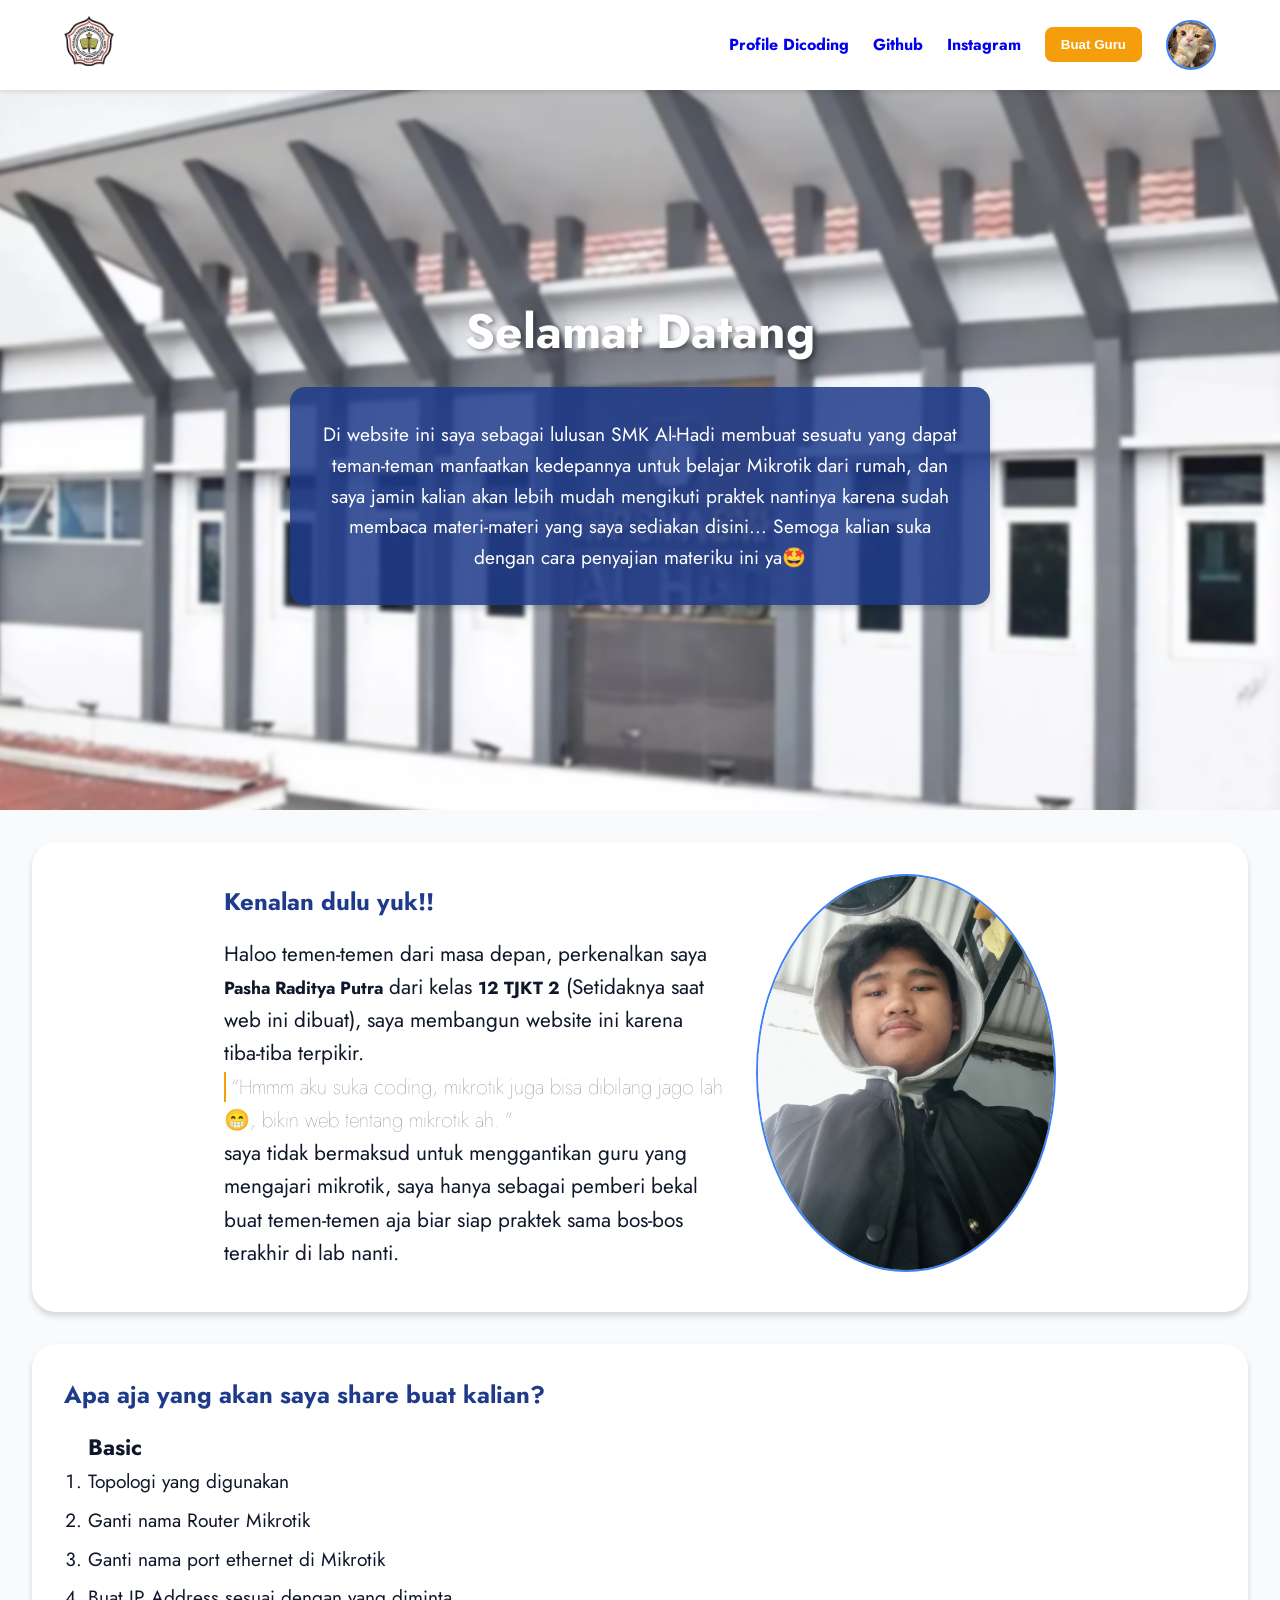
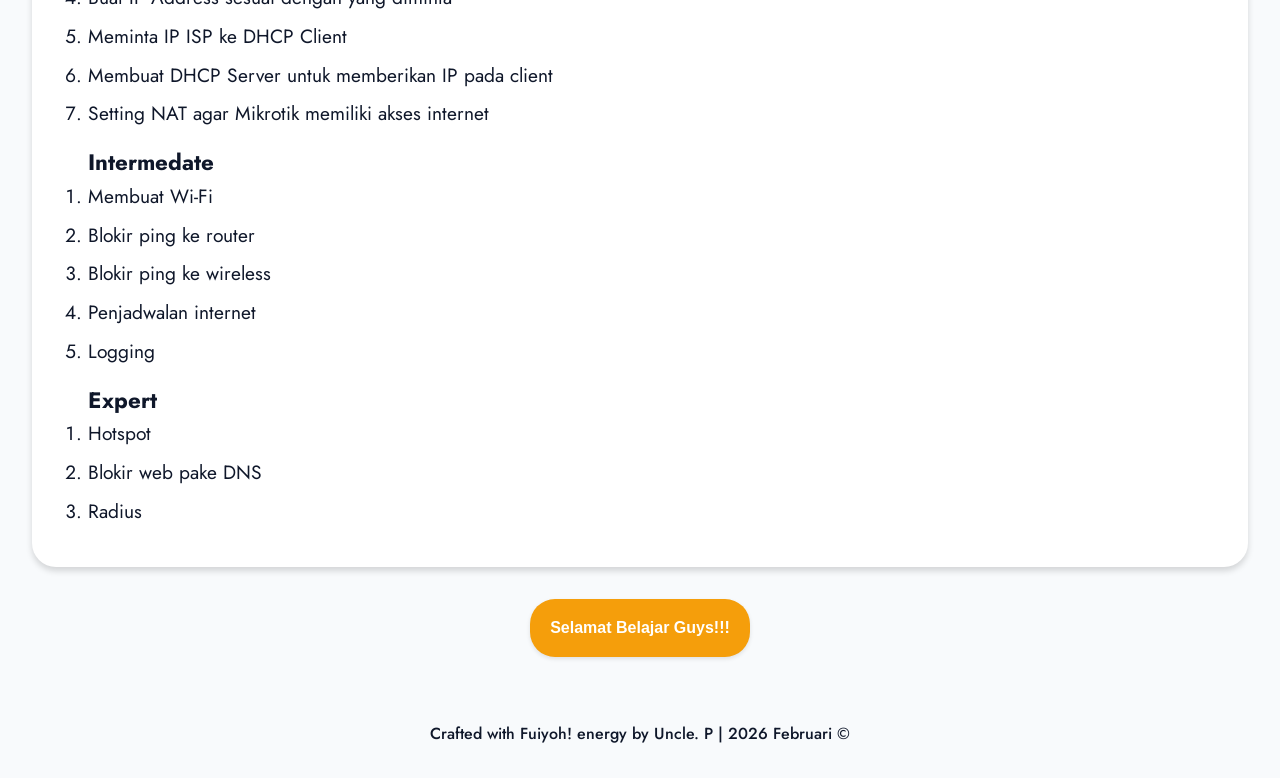
==== index.html @ 24ca2b30 "Mengubah struktur file dan mengubah nama file." ====
<!doctype html>
<html lang="id">
  <head>
    <meta charset="UTF-8" />
    <meta
      name="viewport"
      content="width=device-width, initial-scale=1.0" />
    <link
      rel="preconnect"
      href="https://fonts.googleapis.com" />
    <link
      rel="preconnect"
      href="https://fonts.gstatic.com"
      crossorigin />
    <link
      href="https://fonts.googleapis.com/css2?family=Jost:ital,wght@0,100..900;1,100..900&display=swap"
      rel="stylesheet" />
    <link
      rel="stylesheet"
      href="./assets/styling/index.css" />
    <title>Belajar Mikrotik - Landing Page | SMK Al-Hadi</title>
  </head>
  <body>
    <header>
      <div class="logo">
        <a href="https://smkalhadi.sch.id/"
          ><img
            src="./assets/images/Lainnya/smkalhadi.webp"
            alt="Logo SMK Al-Hadi"
            width="50"
            height="50"
        /></a>
      </div>

      <nav class="profile">
        <button class="hamburger" id="hamburger">
          <span></span>
          <span></span>
          <span></span>
        </button>
        <ul id="nav-menu">
          <li>
            <a
              href="https://www.dicoding.com/users/ashaardtp/academies"
              >Profile Dicoding</a
            >
          </li>
          <li>
            <a
              href="https://www.github.com/ashaaardtp"
              >Github</a
            >
          </li>
          <li>
            <a
              href="https://www.instagram.com/ashaardtp?igsh=Z2trZnlxaTRIY3Nn"
              >Instagram</a
            >
          </li>
          <button id="buat-guru">
            Buat Guru
          </button>
        </ul>

        <img
          src="./assets/images/Lainnya/ucing.jpg"
          alt="Foto Ucing"
          class="foto-profile" />
      </nav>
    </header>

    <main>
      <article class="hero-section">
        <div class="overlay"></div>

        <div class="hero-content">
          <h1>Selamat Datang</h1>
          <p>
            Di website ini saya sebagai lulusan
            SMK Al-Hadi membuat sesuatu yang dapat
            teman-teman manfaatkan kedepannya
            untuk belajar Mikrotik dari rumah, dan
            saya jamin kalian akan lebih mudah
            mengikuti praktek nantinya karena
            sudah membaca materi-materi yang saya
            sediakan disini... Semoga kalian suka
            dengan cara penyajian materiku ini
            ya🤩
          </p>
        </div>
      </article>

      <article class="kenalan">
        <div class="kiri">
          <h2>Kenalan dulu yuk!!</h2>
          <p>
            Haloo temen-temen dari masa depan,
            perkenalkan saya
            <span>Pasha Raditya Putra</span> dari
            kelas
            <span>12 TJKT 2</span> (Setidaknya
            saat web ini dibuat), saya membangun
            website ini karena tiba-tiba
            terpikir.<br />
            <q
              >Hmmm aku suka coding, mikrotik juga
              bisa dibilang jago lah😁, bikin web
              tentang mikrotik ah. </q
            ><br />
            saya tidak bermaksud untuk
            menggantikan guru yang mengajari
            mikrotik, saya hanya sebagai pemberi
            bekal buat temen-temen aja biar siap
            praktek sama bos-bos terakhir di lab
            nanti.
          </p>
        </div>

        <div class="kanan">
          <img
            src="./assets/images/Lainnya/profile.webp"
            alt="Foto saya" />
        </div>
      </article>

      <article class="pembelajaran">
        <h2>
          Apa aja yang akan saya share buat
          kalian?
        </h2>
        <ol>
          <h3>Basic</h3>
          <li>Topologi yang digunakan</li>
          <li>Ganti nama Router Mikrotik</li>
          <li>
            Ganti nama port ethernet di Mikrotik
          </li>
          <li>
            Buat IP Address sesuai dengan yang
            diminta
          </li>
          <li>Meminta IP ISP ke DHCP Client</li>
          <li>
            Membuat DHCP Server untuk memberikan
            IP pada client
          </li>
          <li>
            Setting NAT agar Mikrotik memiliki
            akses internet
          </li>
        </ol>

        <ol>
          <h3>Intermedate</h3>
          <li>Membuat Wi-Fi</li>
          <li>Blokir ping ke router</li>
          <li>Blokir ping ke wireless</li>
          <li>Penjadwalan internet</li>
          <li>Logging</li>
        </ol>

        <ol>
          <h3>Expert</h3>
          <li>Hotspot</li>
          <li>Blokir web pake DNS</li>
          <li>Radius</li>
        </ol>
      </article>

      <article class="buatGuru" id="pesan-buat-guru" hidden>
        <h2>
          Untuk Bapak & Ibu TJKT SMK Al-Hadi
          Bandung
        </h2>
        <p>
          Pak/Bu Pasha izin bikin website tentang
          mikrotik ini, karena Pasha selalu pengen
          ajarin adik kelas soal hal yang
          kedepannya bakal mereka jalanin gitu,
          cuman disini Pasha ngga ada maksud
          mendahului apa yang Bapak/Ibu sampaikan
          ke temen-temen, jadi pure ini Pasha
          pengen bikin satu project yang jadi dan
          terpakai dengan isi yang relevan di
          Jurusan TJKT bu terutama kelas 12
        </p>
      </article>

      <article class="last">
        <button id="belajar">
          Selamat Belajar Guys!!!
        </button>
      </article>
    </main>

    <footer>
      <div>
        <p>
          Crafted with Fuiyoh! energy by Uncle. P
          | 2026 Februari &copy;
        </p>
      </div>
    </footer>

    <script src="./assets/js/index.js"></script>
  </body>
</html>
---- assets/styling/index.css ----
:root {
  --primary-color: #1e3a8a;
  --secondary-color: #3b82f6;
  --accent-color: #f59e0b;
  --background-light: #f8fafc;
  --text-dark: #0f172a;
  --text-white: #ffffff;
  --hero-overlay: rgba(30, 58, 138, 0.7);
  --card-bg: rgba(30, 58, 138, 0.85);
  --shadow-sm: 0 2px 4px rgba(0, 0, 0, 0.1);
  --shadow-md: 0 4px 6px rgba(0, 0, 0, 0.15);
  --smooth-transition: all 0.2s ease;
  --snappy-transition: all 0.4s
    cubic-bezier(0.175, 0.885, 0.32, 1.275);
}

* {
  margin: 0;
  padding: 0;
  box-sizing: border-box;
}

body {
  font-family: "Jost", sans-serif;
  background-color: var(--background-light);
  color: var(--text-dark);
  line-height: 1.6;
}

header {
  width: 100%;
  display: flex;
  align-items: center;
  justify-content: space-between;
  padding: 1rem 4rem;
  background-color: var(--text-white);
  box-shadow: var(--shadow-sm);
  position: sticky;
  top: 0;
  z-index: 1000;
}

.hamburger {
  display: none;
  flex-direction: column;
  gap: 6px;
  background: none;
  cursor: pointer;
  border: none;
  z-index: 100;
}

.hamburger span {
  display: block;
  width: 30px;
  height: 2px;
  background-color: var(--primary-color);
  transition: var(--smooth-transition);
}

header .profile,
ul {
  display: flex;
  align-items: center;
  gap: 1.5rem;
  list-style-type: none;
}

nav ul li a {
  text-decoration: none;
  font-weight: 700;
  transition: var(--smooth-transition);
}

nav ul li a:hover {
  color: var(--secondary-color);
}

nav ul button {
  background-color: var(--accent-color);
  border: none;
  padding: 10px 16px;
  border-radius: 8px;
  transition: var(--smooth-transition);
  color: var(--text-white);
  font-weight: 600;
}

nav ul button:hover {
  transform: scale(1.1);
}

nav ul button:active {
  transform: scale(1);
}

nav .foto-profile {
  width: 50px;
  height: 50px;
  object-fit: cover;
  border-radius: 50%;
  border: 2px solid var(--secondary-color);
}

header .profile #isi-kode.mulai {
  position: fixed;
  display: flex;
  flex-direction: column;
  justify-content: center;
  align-items: center;
  border-radius: 20px;
  transform: scale(1);
  transition: var(--smooth-transition);
  pointer-events: auto;
}

article {
  margin-bottom: 2rem;
}

article p {
  font-size: 1.3rem;
}

article h3 {
  font-size: 1.4rem;
}

.kenalan,
.pembelajaran,
.buatGuru {
  margin: 2rem 2rem;
  padding: 2rem;
  background: white;
  border-radius: 24px;
  box-shadow: var(--shadow-md);
}

.kenalan {
  display: flex;
  justify-content: center;
  align-items: center;
  gap: 2rem;
}

.kiri p {
  max-width: 500px;
}

.kiri q {
  border-left: 2px solid var(--accent-color);
  font-weight: lighter;
  padding-left: 5px;
}

.kanan img {
  max-width: 300px;
  min-width: 150px;
  border-radius: 50%;
  border: 2px solid var(--secondary-color);
}

h2 {
  color: var(--primary-color);
  margin-bottom: 1rem;
}

.hero-section {
  height: 80vh;
  position: relative;
  display: flex;
  justify-content: center;
  align-items: center;
  overflow: hidden;
}

.hero-section::before {
  content: "";
  position: absolute;
  inset: 0;
  background-image: url("../images/Lainnya/sekolah.webp");
  background-size: cover;
  background-repeat: no-repeat;
  background-position: center;
  filter: blur(2px);
  transform: scale(1.1);
  z-index: 3;
}

.overlay {
  position: absolute;
  inset: 0;
  background-color: var(--hero-overlay);
  z-index: 2;
}

.hero-content {
  position: relative;
  display: flex;
  flex-direction: column;
  justify-content: center;
  align-items: center;
  z-index: 10;
  color: var(--text-white);
  text-align: center;
  padding: 0 20px;
}

.hero-content h1 {
  font-size: 3rem;
  font-weight: 800px;
  text-shadow: 3px 2px 5px rgba(0, 0, 0, 0.4);
  transition: var(--smooth-transition);
  cursor: pointer;
}

.hero-content h1:hover {
  letter-spacing: 5px;
}

.hero-content p {
  max-width: 700px;
  min-width: 250px;
  margin-top: 1rem;
  font-size: 1.2rem;
  padding: 2rem;
  border-radius: 15px;
  background-color: var(--card-bg);
  box-shadow: var(--shadow-md);
}

.kenalan span {
  font-weight: bold;
  font-size: 1.1rem;
}

ol {
  margin-top: 1rem;
  padding-left: 1.5rem;
}

ol li {
  margin-bottom: 0.5rem;
  font-size: 1.2rem;
}

.last button {
  margin: auto;
  display: flex;
  border: none;
  background-color: var(--accent-color);
  padding: 20px;
  border-radius: 25px;
  font-size: 1rem;
  font-weight: 700;
  color: white;
  transition: var(--smooth-transition);
  cursor: pointer;
  box-shadow: var(--shadow-sm);
}

.last button:hover {
  transform: scale(1.05);
}

.last button:active {
  transform: scale(1);
}

footer {
  text-align: center;
  padding: 2rem;
  font-weight: 500;
}

.popup-overlay {
  position: fixed;
  inset: 0;
  width: 100%;
  height: 100%;
  background-color: rgba(0, 0, 0, 0.5);
  display: flex;
  justify-content: center;
  align-items: center;
  z-index: 9999;
  opacity: 0;
  transition: opacity 0.3s ease;
  pointer-events: none;
}

.popup-overlay.show {
  opacity: 1;
  pointer-events: all;
}

.popup-box {
  background: white;
  padding: 2rem;
  border-radius: 20px;
  max-width: 400px;
  width: 90%;
  box-shadow: 0 10px 25px rgba(0, 0, 0, 0.2);
  transform: scale(0.8);
  transition: transform 0.3s ease;
  color: var(--text-dark);
  text-align: center;
}

.popup-overlay.show .popup-box {
  transform: scale(1);
}

.popup-box h3 {
  margin-bottom: 1rem;
  color: var(--primary-color);
}

.popup-box input {
  width: 100%;
  padding: 0.75rem;
  margin: 1rem 0;
  border: 2px solid #ddd;
  border-radius: 8px;
  font-family: "Jost", sans-serif;
  font-size: 1rem;
  transition: border 0.2s;
}

.popup-box input:focus {
  border-color: var(--secondary-color);
  outline: none;
}

.popup-actions {
  display: flex;
  gap: 1rem;
  justify-content: center;
  margin-top: 1rem;
}

.popup-actions button {
  padding: 0.75rem 1.5rem;
  border: none;
  border-radius: 8px;
  font-weight: 600;
  cursor: pointer;
  transition:
    transform 0.2s,
    background-color 0.2s;
}

.popup-actions .btn-kirim {
  background-color: var(--accent-color);
  color: white;
}

.popup-actions .btn-batal {
  background-color: #6c757d;
  color: white;
}

.popup-actions button:hover {
  transform: scale(1.05);
}

.popup-actions .btn-batal:hover {
  background-color: #5a6268;
}

.popup-close {
  position: absolute;
  top: 10px;
  right: 15px;
  font-size: 1.8rem;
  cursor: pointer;
  color: #aaa;
  transition: color 0.2s;
}

.popup-close:hover {
  color: var(--accent-color);
}

@media (max-width: 768px) {
  header {
    padding: 1rem 1rem;
  }
  .hamburger {
    display: flex;
  }
  header .profile ul {
    position: absolute;
    top: 0;
    left: -110%;
    flex-direction: column;
    justify-content: center;
    align-items: center;
    background-color: var(--text-white);
    width: 100%;
    height: 100vh;
    padding: 2rem;
    box-shadow: -5px 0 16px rgba(0, 0, 0, 0.1);
    align-items: flex-start;
    transition: var(--smooth-transition);
  }
  header .profile ul.active {
    left: 0;
    top: 0;
    font-size: 1rem;
  }
  .hamburger.active span:nth-child(1) {
    transform: translateY(8px) rotate(45deg);
  }
  .hamburger.active span:nth-child(2) {
    transform: scale(0);
    opacity: 0;
  }
  .hamburger.active span:nth-child(3) {
    transform: translateY(-8px) rotate(-45deg);
  }
  .form-action {
    flex-direction: column-reverse;
    gap: 5px;
    padding: 4px 6px;
  }
  .hero-section {
    height: 100vh;
  }
  .hero-section h1 {
    font-size: 2rem;
  }
  .hero-content p {
    font-size: 1rem;
    max-width: 500px;
  }
  .kenalan {
    flex-direction: column-reverse;
  }
  .kenalan .kanan img {
    width: 250px;
    height: 250px;
    object-fit: cover;
  }
}
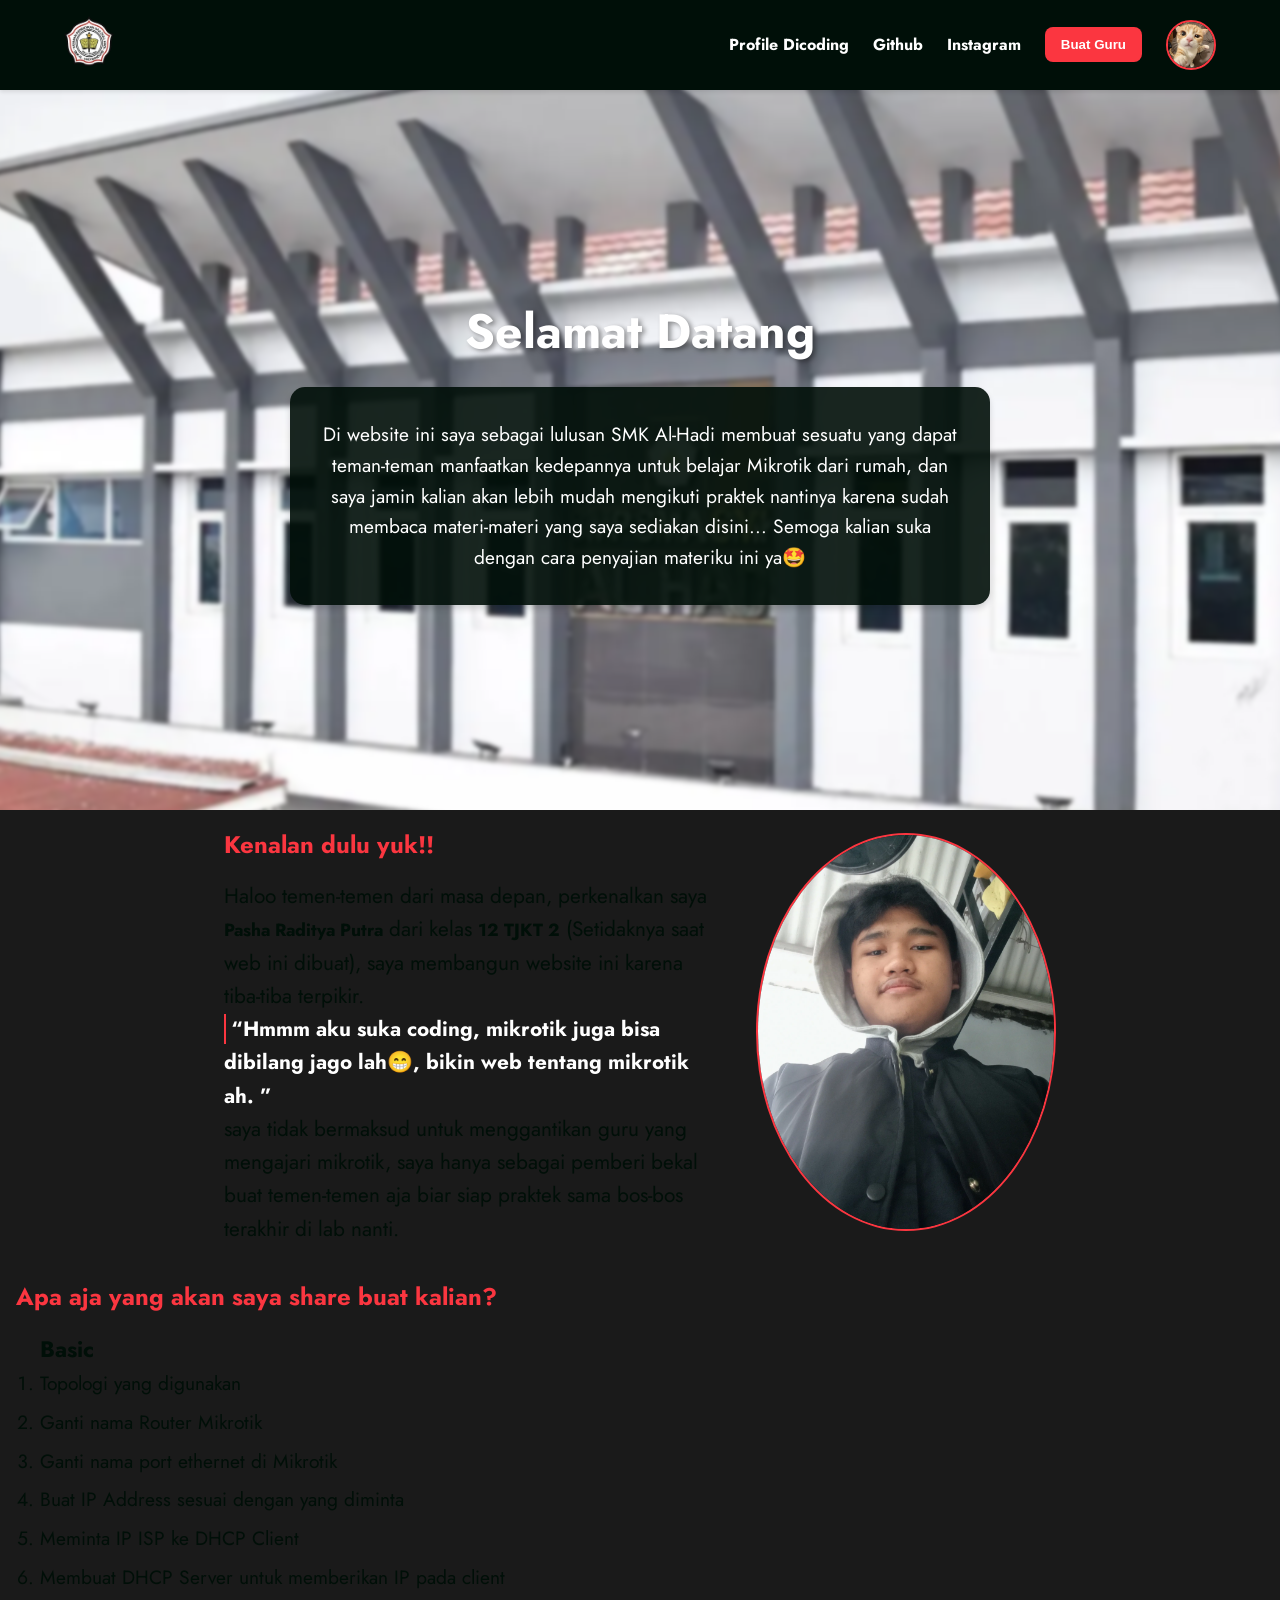
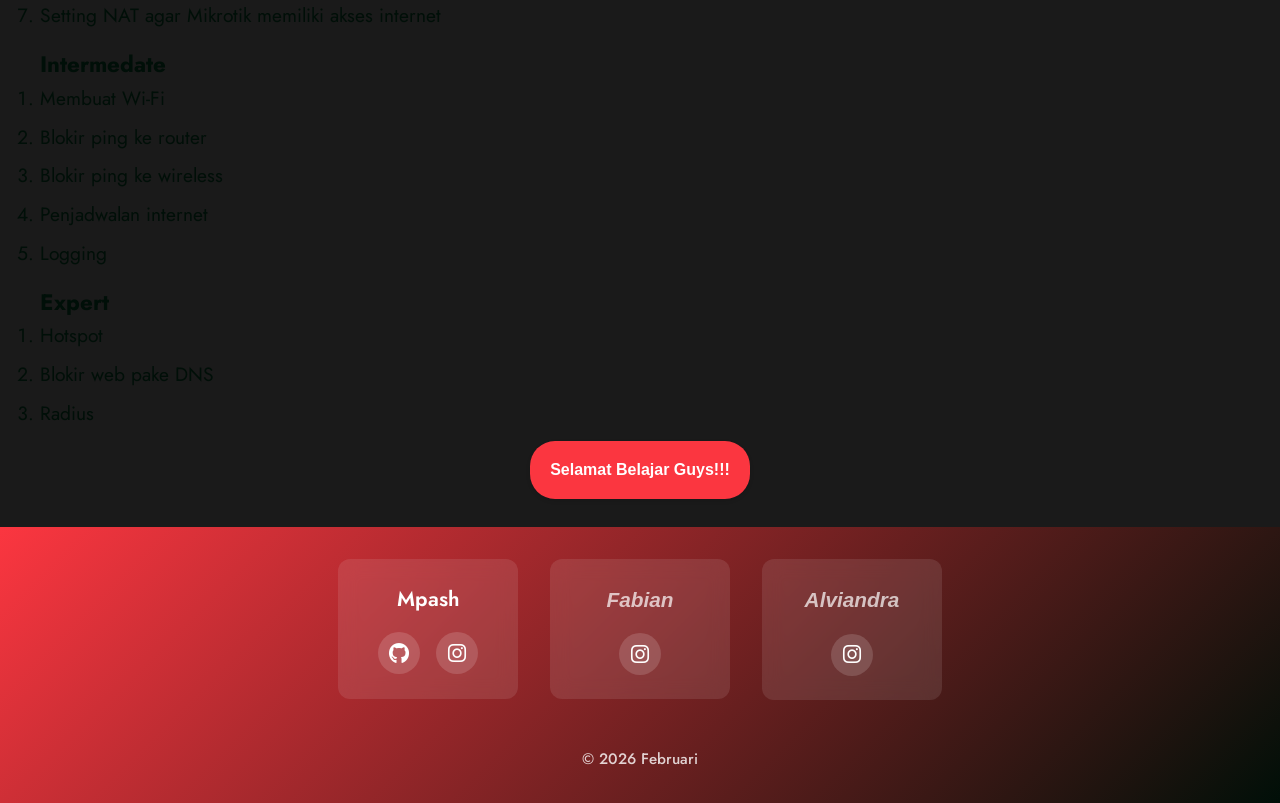
==== commit 1caa8bc3: "Big Update." ====
--- a/index.html
+++ b/index.html
@@ -17,8 +17,14 @@
       rel="stylesheet" />
     <link
       rel="stylesheet"
+      href="https://cdnjs.cloudflare.com/ajax/libs/font-awesome/6.4.0/css/all.min.css" />
+    <link
+      rel="stylesheet"
       href="./assets/styling/index.css" />
-    <title>Belajar Mikrotik - Landing Page | SMK Al-Hadi</title>
+    <title>
+      Belajar Mikrotik - Landing Page | SMK
+      Al-Hadi
+    </title>
   </head>
   <body>
     <header>
@@ -165,9 +171,16 @@
           <li>Blokir web pake DNS</li>
           <li>Radius</li>
         </ol>
-      </article>
-
-      <article class="buatGuru" id="pesan-buat-guru" hidden>
+
+        <button class="last" id="belajar">
+          Selamat Belajar Guys!!!
+        </button>
+      </article>
+
+      <article
+        class="buatGuru"
+        id="pesan-buat-guru"
+        hidden>
         <h2>
           Untuk Bapak & Ibu TJKT SMK Al-Hadi
           Bandung
@@ -185,19 +198,59 @@
           Jurusan TJKT bu terutama kelas 12
         </p>
       </article>
-
-      <article class="last">
-        <button id="belajar">
-          Selamat Belajar Guys!!!
-        </button>
-      </article>
     </main>
 
     <footer>
-      <div>
-        <p>
-          Crafted with Fuiyoh! energy by Uncle. P
-          | 2026 Februari &copy;
+      <div class="footer-container">
+        <div class="footer-section">
+          <h3 class="footer-title">Mpash</h3>
+          <div class="social-links">
+            <a
+              href="#"
+              target="_blank"
+              title="GitHub"
+              ><i class="fab fa-github"></i
+            ></a>
+            <a
+              href="#"
+              target="_blank"
+              title="Instagram"
+              ><i class="fab fa-instagram"></i
+            ></a>
+          </div>
+        </div>
+        <div class="footer-section">
+          <h3 class="footer-title">
+            <span class="placeholder-name"
+              >Fabian</span
+            >
+          </h3>
+          <div class="social-links">
+            <a
+              href="#"
+              target="_blank"
+              title="Instagram"
+              ><i class="fab fa-instagram"></i
+            ></a>
+          </div>
+        </div>
+        <div class="footer-section">
+          <h3 class="footer-title">
+            <span class="placeholder-name"
+              >Alviandra</span
+            >
+          </h3>
+          <div class="social-links">
+            <a
+              href="#"
+              target="_blank"
+              title="Instagram"
+              ><i class="fab fa-instagram"></i
+            ></a>
+          </div>
+        </div>
+        <p class="footer-copyright">
+          &copy; 2026 Februari
         </p>
       </div>
     </footer>
--- a/assets/styling/index.css
+++ b/assets/styling/index.css
@@ -1,12 +1,12 @@
 :root {
-  --primary-color: #1e3a8a;
-  --secondary-color: #3b82f6;
-  --accent-color: #f59e0b;
-  --background-light: #f8fafc;
-  --text-dark: #0f172a;
+  --primary-color: #000f08;
+  --secondary-color: #fb3640;
+  --accent-color: #fb3640;
+  --background-light: #f5f5f5;
+  --text-dark: #000f08;
   --text-white: #ffffff;
-  --hero-overlay: rgba(30, 58, 138, 0.7);
-  --card-bg: rgba(30, 58, 138, 0.85);
+  --hero-overlay: rgba(0, 15, 8, 0.8);
+  --card-bg: rgba(0, 15, 8, 0.9);
   --shadow-sm: 0 2px 4px rgba(0, 0, 0, 0.1);
   --shadow-md: 0 4px 6px rgba(0, 0, 0, 0.15);
   --smooth-transition: all 0.2s ease;
@@ -22,7 +22,7 @@
 
 body {
   font-family: "Jost", sans-serif;
-  background-color: var(--background-light);
+  background-color: #000f08;
   color: var(--text-dark);
   line-height: 1.6;
 }
@@ -33,7 +33,7 @@
   align-items: center;
   justify-content: space-between;
   padding: 1rem 4rem;
-  background-color: var(--text-white);
+  background-color: #000f08;
   box-shadow: var(--shadow-sm);
   position: sticky;
   top: 0;
@@ -54,7 +54,7 @@
   display: block;
   width: 30px;
   height: 2px;
-  background-color: var(--primary-color);
+  background-color: #ffffff;
   transition: var(--smooth-transition);
 }
 
@@ -69,20 +69,21 @@
 nav ul li a {
   text-decoration: none;
   font-weight: 700;
+  color: #ffffff;
   transition: var(--smooth-transition);
 }
 
 nav ul li a:hover {
-  color: var(--secondary-color);
+  color: #fb3640;
 }
 
 nav ul button {
-  background-color: var(--accent-color);
+  background-color: #fb3640;
   border: none;
   padding: 10px 16px;
   border-radius: 8px;
   transition: var(--smooth-transition);
-  color: var(--text-white);
+  color: #ffffff;
   font-weight: 600;
 }
 
@@ -99,7 +100,7 @@
   height: 50px;
   object-fit: cover;
   border-radius: 50%;
-  border: 2px solid var(--secondary-color);
+  border: 2px solid #fb3640;
 }
 
 header .profile #isi-kode.mulai {
@@ -112,10 +113,6 @@
   transform: scale(1);
   transition: var(--smooth-transition);
   pointer-events: auto;
-}
-
-article {
-  margin-bottom: 2rem;
 }
 
 article p {
@@ -129,11 +126,8 @@
 .kenalan,
 .pembelajaran,
 .buatGuru {
-  margin: 2rem 2rem;
-  padding: 2rem;
-  background: white;
-  border-radius: 24px;
-  box-shadow: var(--shadow-md);
+  padding: 1rem;
+  background: #1a1a1a;
 }
 
 .kenalan {
@@ -148,20 +142,21 @@
 }
 
 .kiri q {
-  border-left: 2px solid var(--accent-color);
-  font-weight: lighter;
+  border-left: 2px solid #fb3640;
   padding-left: 5px;
+  font-weight: bold;
+  color: #ffffff;
 }
 
 .kanan img {
   max-width: 300px;
   min-width: 150px;
   border-radius: 50%;
-  border: 2px solid var(--secondary-color);
+  border: 2px solid #fb3640;
 }
 
 h2 {
-  color: var(--primary-color);
+  color: #fb3640;
   margin-bottom: 1rem;
 }
 
@@ -244,8 +239,8 @@
   font-size: 1.2rem;
 }
 
-.last button {
-  margin: auto;
+.last {
+  margin: 12px auto;
   display: flex;
   border: none;
   background-color: var(--accent-color);
@@ -259,18 +254,102 @@
   box-shadow: var(--shadow-sm);
 }
 
-.last button:hover {
+.last:hover {
   transform: scale(1.05);
 }
 
-.last button:active {
+.last:active {
   transform: scale(1);
 }
 
 footer {
   text-align: center;
-  padding: 2rem;
   font-weight: 500;
+}
+
+.footer-container {
+  background: linear-gradient(
+    135deg,
+    #fb3640,
+    #000f08
+  );
+  padding: 2rem 1rem;
+  display: flex;
+  flex-wrap: wrap;
+  justify-content: center;
+  gap: 2rem;
+}
+
+.footer-section {
+  background: rgba(255, 255, 255, 0.1);
+  backdrop-filter: blur(10px);
+  padding: 1.5rem;
+  border-radius: 12px;
+  min-width: 180px;
+  transition: var(--smooth-transition);
+}
+
+.footer-section:hover {
+  background: rgba(255, 255, 255, 0.2);
+  transform: translateY(-5px);
+}
+
+.footer-title {
+  color: var(--text-white);
+  font-size: 1.3rem;
+  margin-bottom: 1rem;
+  font-weight: 600;
+}
+
+.placeholder-name {
+  opacity: 0.7;
+  font-style: italic;
+}
+
+.social-links {
+  display: flex;
+  justify-content: center;
+  gap: 1rem;
+}
+
+.social-links a {
+  display: flex;
+  align-items: center;
+  justify-content: center;
+  width: 42px;
+  height: 42px;
+  background: rgba(255, 255, 255, 0.15);
+  border-radius: 50%;
+  color: var(--text-white);
+  font-size: 1.3rem;
+  transition: var(--smooth-transition);
+  text-decoration: none;
+}
+
+.social-links a:hover {
+  background: #fb3640;
+  transform: scale(1.15);
+  box-shadow: 0 4px 15px rgba(251, 54, 64, 0.4);
+}
+
+.footer-copyright {
+  width: 100%;
+  color: rgba(255, 255, 255, 0.8);
+  margin-top: 1rem;
+  font-size: 0.95rem;
+}
+
+@media (max-width: 768px) {
+  .footer-container {
+    flex-direction: column;
+    align-items: center;
+    gap: 1.5rem;
+  }
+
+  .footer-section {
+    width: 100%;
+    max-width: 280px;
+  }
 }
 
 .popup-overlay {
@@ -294,15 +373,15 @@
 }
 
 .popup-box {
-  background: white;
+  background: #1a1a1a;
   padding: 2rem;
   border-radius: 20px;
   max-width: 400px;
   width: 90%;
-  box-shadow: 0 10px 25px rgba(0, 0, 0, 0.2);
+  box-shadow: 0 10px 25px rgba(0, 0, 0, 0.5);
   transform: scale(0.8);
   transition: transform 0.3s ease;
-  color: var(--text-dark);
+  color: #ffffff;
   text-align: center;
 }
 
@@ -312,22 +391,24 @@
 
 .popup-box h3 {
   margin-bottom: 1rem;
-  color: var(--primary-color);
+  color: #fb3640;
 }
 
 .popup-box input {
   width: 100%;
   padding: 0.75rem;
   margin: 1rem 0;
-  border: 2px solid #ddd;
+  border: 2px solid #333;
   border-radius: 8px;
   font-family: "Jost", sans-serif;
   font-size: 1rem;
   transition: border 0.2s;
+  background: #1a1a1a;
+  color: #ffffff;
 }
 
 .popup-box input:focus {
-  border-color: var(--secondary-color);
+  border-color: #fb3640;
   outline: none;
 }
 
@@ -355,7 +436,7 @@
 }
 
 .popup-actions .btn-batal {
-  background-color: #6c757d;
+  background-color: #444;
   color: white;
 }
 
@@ -364,7 +445,7 @@
 }
 
 .popup-actions .btn-batal:hover {
-  background-color: #5a6268;
+  background-color: #333;
 }
 
 .popup-close {
@@ -373,12 +454,12 @@
   right: 15px;
   font-size: 1.8rem;
   cursor: pointer;
-  color: #aaa;
+  color: #cccccc;
   transition: color 0.2s;
 }
 
 .popup-close:hover {
-  color: var(--accent-color);
+  color: #fb3640;
 }
 
 @media (max-width: 768px) {
@@ -395,11 +476,11 @@
     flex-direction: column;
     justify-content: center;
     align-items: center;
-    background-color: var(--text-white);
+    background-color: #1a1a1a;
     width: 100%;
     height: 100vh;
     padding: 2rem;
-    box-shadow: -5px 0 16px rgba(0, 0, 0, 0.1);
+    box-shadow: -5px 0 16px rgba(0, 0, 0, 0.3);
     align-items: flex-start;
     transition: var(--smooth-transition);
   }
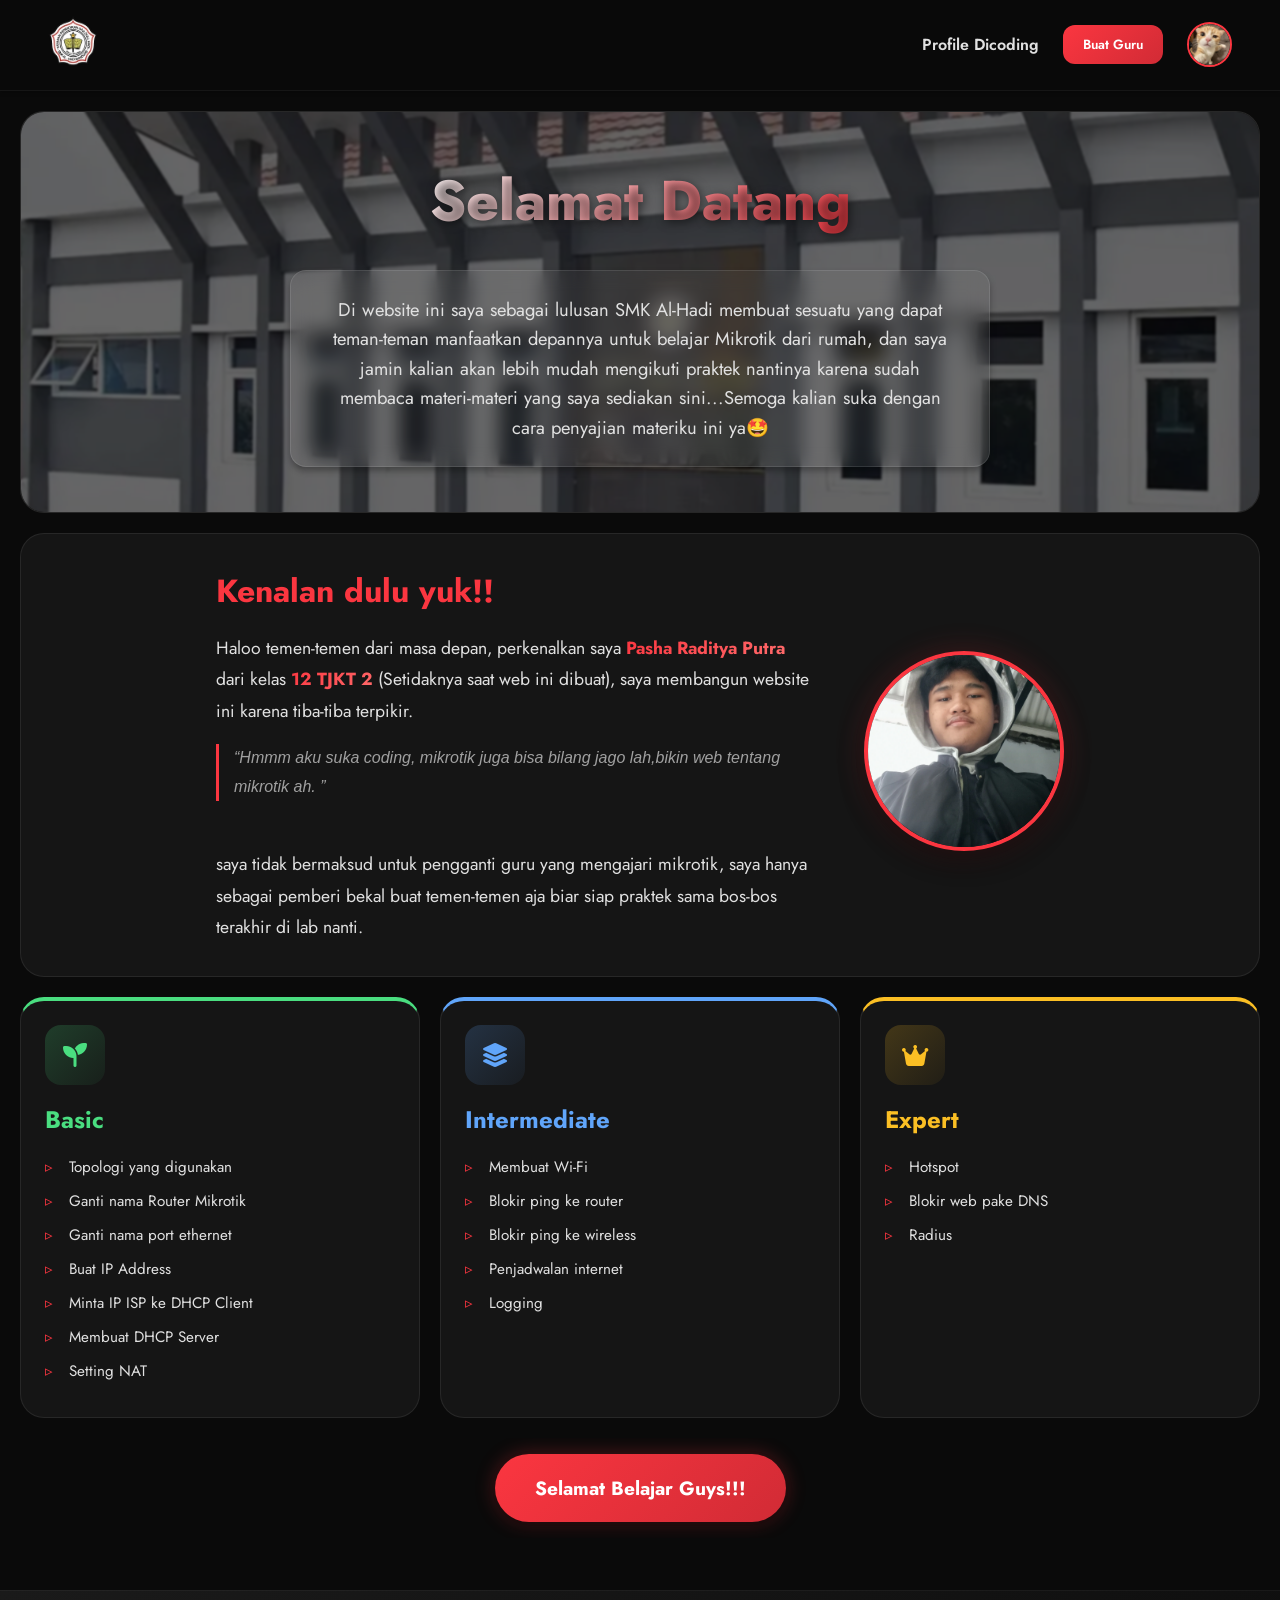
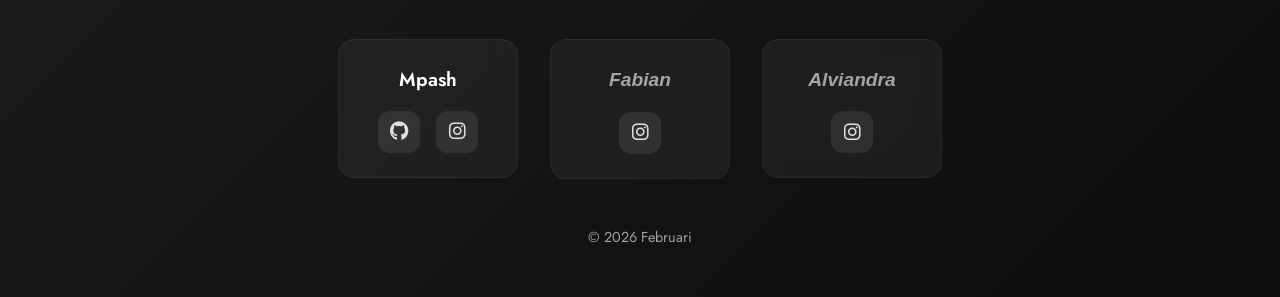
==== commit d2c4666f: "Big Update 2" ====
--- a/index.html
+++ b/index.html
@@ -51,18 +51,6 @@
               >Profile Dicoding</a
             >
           </li>
-          <li>
-            <a
-              href="https://www.github.com/ashaaardtp"
-              >Github</a
-            >
-          </li>
-          <li>
-            <a
-              href="https://www.instagram.com/ashaardtp?igsh=Z2trZnlxaTRIY3Nn"
-              >Instagram</a
-            >
-          </li>
           <button id="buat-guru">
             Buat Guru
           </button>
@@ -75,129 +63,149 @@
       </nav>
     </header>
 
-    <main>
-      <article class="hero-section">
-        <div class="overlay"></div>
-
-        <div class="hero-content">
-          <h1>Selamat Datang</h1>
-          <p>
-            Di website ini saya sebagai lulusan
-            SMK Al-Hadi membuat sesuatu yang dapat
-            teman-teman manfaatkan kedepannya
-            untuk belajar Mikrotik dari rumah, dan
-            saya jamin kalian akan lebih mudah
-            mengikuti praktek nantinya karena
-            sudah membaca materi-materi yang saya
-            sediakan disini... Semoga kalian suka
-            dengan cara penyajian materiku ini
-            ya🤩
-          </p>
-        </div>
-      </article>
-
-      <article class="kenalan">
-        <div class="kiri">
-          <h2>Kenalan dulu yuk!!</h2>
-          <p>
-            Haloo temen-temen dari masa depan,
-            perkenalkan saya
-            <span>Pasha Raditya Putra</span> dari
-            kelas
-            <span>12 TJKT 2</span> (Setidaknya
-            saat web ini dibuat), saya membangun
-            website ini karena tiba-tiba
-            terpikir.<br />
-            <q
-              >Hmmm aku suka coding, mikrotik juga
-              bisa dibilang jago lah😁, bikin web
-              tentang mikrotik ah. </q
-            ><br />
-            saya tidak bermaksud untuk
-            menggantikan guru yang mengajari
-            mikrotik, saya hanya sebagai pemberi
-            bekal buat temen-temen aja biar siap
-            praktek sama bos-bos terakhir di lab
-            nanti.
-          </p>
-        </div>
-
-        <div class="kanan">
-          <img
-            src="./assets/images/Lainnya/profile.webp"
-            alt="Foto saya" />
-        </div>
-      </article>
-
-      <article class="pembelajaran">
-        <h2>
-          Apa aja yang akan saya share buat
-          kalian?
-        </h2>
-        <ol>
+    <main class="bento-grid">
+      <!-- Hero Section - Large bento item -->
+      <section class="bento-item hero-bento">
+        <div class="hero-section">
+          <div class="overlay"></div>
+          <div class="hero-content">
+            <h1>Selamat Datang</h1>
+            <p>
+              Di website ini saya sebagai lulusan
+              SMK Al-Hadi membuat sesuatu yang
+              dapat teman-teman manfaatkan
+              depannya untuk belajar Mikrotik dari
+              rumah, dan saya jamin kalian akan
+              lebih mudah mengikuti praktek
+              nantinya karena sudah membaca
+              materi-materi yang saya sediakan
+              sini...Semoga kalian suka dengan
+              cara penyajian materiku ini ya🤩
+            </p>
+          </div>
+        </div>
+      </section>
+
+      <!-- Kenalan Section - Profile bento -->
+      <section class="bento-item profile-bento">
+        <article class="kenalan">
+          <div class="kiri">
+            <h2>Kenalan dulu yuk!!</h2>
+            <p>
+              Haloo temen-temen dari masa depan,
+              perkenalkan saya
+              <span>Pasha Raditya Putra</span>
+              dari kelas
+              <span>12 TJKT 2</span> (Setidaknya
+              saat web ini dibuat), saya membangun
+              website ini karena tiba-tiba
+              terpikir.<br />
+              <q
+                >Hmmm aku suka coding, mikrotik
+                juga bisa bilang jago lah,bikin
+                web tentang mikrotik ah. </q
+              ><br />
+              saya tidak bermaksud untuk pengganti
+              guru yang mengajari mikrotik, saya
+              hanya sebagai pemberi bekal buat
+              temen-temen aja biar siap praktek
+              sama bos-bos terakhir di lab nanti.
+            </p>
+          </div>
+          <div class="kanan">
+            <img
+              src="./assets/images/Lainnya/profile.webp"
+              alt="Foto saya" />
+          </div>
+        </article>
+      </section>
+
+      <!-- Basic Card - Bento -->
+      <section
+        class="bento-item card-bento basic-bento">
+        <div class="card-content">
+          <div class="card-icon">
+            <i class="fas fa-seedling"></i>
+          </div>
           <h3>Basic</h3>
-          <li>Topologi yang digunakan</li>
-          <li>Ganti nama Router Mikrotik</li>
-          <li>
-            Ganti nama port ethernet di Mikrotik
-          </li>
-          <li>
-            Buat IP Address sesuai dengan yang
-            diminta
-          </li>
-          <li>Meminta IP ISP ke DHCP Client</li>
-          <li>
-            Membuat DHCP Server untuk memberikan
-            IP pada client
-          </li>
-          <li>
-            Setting NAT agar Mikrotik memiliki
-            akses internet
-          </li>
-        </ol>
-
-        <ol>
-          <h3>Intermedate</h3>
-          <li>Membuat Wi-Fi</li>
-          <li>Blokir ping ke router</li>
-          <li>Blokir ping ke wireless</li>
-          <li>Penjadwalan internet</li>
-          <li>Logging</li>
-        </ol>
-
-        <ol>
+          <ol>
+            <li>Topologi yang digunakan</li>
+            <li>Ganti nama Router Mikrotik</li>
+            <li>Ganti nama port ethernet</li>
+            <li>Buat IP Address</li>
+            <li>Minta IP ISP ke DHCP Client</li>
+            <li>Membuat DHCP Server</li>
+            <li>Setting NAT</li>
+          </ol>
+        </div>
+      </section>
+
+      <!-- Intermediate Card - Bento -->
+      <section
+        class="bento-item card-bento intermediate-bento">
+        <div class="card-content">
+          <div class="card-icon">
+            <i class="fas fa-layer-group"></i>
+          </div>
+          <h3>Intermediate</h3>
+          <ol>
+            <li>Membuat Wi-Fi</li>
+            <li>Blokir ping ke router</li>
+            <li>Blokir ping ke wireless</li>
+            <li>Penjadwalan internet</li>
+            <li>Logging</li>
+          </ol>
+        </div>
+      </section>
+
+      <!-- Expert Card - Bento -->
+      <section
+        class="bento-item card-bento expert-bento">
+        <div class="card-content">
+          <div class="card-icon">
+            <i class="fas fa-crown"></i>
+          </div>
           <h3>Expert</h3>
-          <li>Hotspot</li>
-          <li>Blokir web pake DNS</li>
-          <li>Radius</li>
-        </ol>
-
+          <ol>
+            <li>Hotspot</li>
+            <li>Blokir web pake DNS</li>
+            <li>Radius</li>
+          </ol>
+        </div>
+      </section>
+
+      <!-- CTA Card - Bento -->
+      <section class="bento-item cta-bento">
         <button class="last" id="belajar">
           Selamat Belajar Guys!!!
         </button>
-      </article>
-
-      <article
-        class="buatGuru"
+      </section>
+
+      <!-- Buat Guru Section (Hidden by default) -->
+      <section
+        class="bento-item buatGuru-bento"
         id="pesan-buat-guru"
         hidden>
-        <h2>
-          Untuk Bapak & Ibu TJKT SMK Al-Hadi
-          Bandung
-        </h2>
-        <p>
-          Pak/Bu Pasha izin bikin website tentang
-          mikrotik ini, karena Pasha selalu pengen
-          ajarin adik kelas soal hal yang
-          kedepannya bakal mereka jalanin gitu,
-          cuman disini Pasha ngga ada maksud
-          mendahului apa yang Bapak/Ibu sampaikan
-          ke temen-temen, jadi pure ini Pasha
-          pengen bikin satu project yang jadi dan
-          terpakai dengan isi yang relevan di
-          Jurusan TJKT bu terutama kelas 12
-        </p>
-      </article>
+        <article class="buatGuru">
+          <h2>
+            Untuk Bapak & Ibu TJKT SMK Al-Hadi
+            Bandung
+          </h2>
+          <p>
+            Pak/Bu Pasha izin bikin website
+            tentang mikrotik ini, karena Pasha
+            selalu pengen ajarin adik kelas soal
+            hal yang depannya bakal mereka jalanin
+            gitu, cuman sini Pasha ngga ada maksud
+            mendahului apa yang Bapak/Ibu
+            sampaikan ke temen-temen, jadi pure
+            ini Pasha pengen bikin satu project
+            yang jadi dan terpakai dengan isi yang
+            relevan di Jurusan TJKT bu terutama
+            kelas 12
+          </p>
+        </article>
+      </section>
     </main>
 
     <footer>
@@ -206,13 +214,13 @@
           <h3 class="footer-title">Mpash</h3>
           <div class="social-links">
             <a
-              href="#"
+              href="https://www.github.com/ashaaardtp"
               target="_blank"
               title="GitHub"
               ><i class="fab fa-github"></i
             ></a>
             <a
-              href="#"
+              href="https://www.instagram.com/ashaardtp"
               target="_blank"
               title="Instagram"
               ><i class="fab fa-instagram"></i
--- a/assets/styling/index.css
+++ b/assets/styling/index.css
@@ -1,17 +1,22 @@
 :root {
-  --primary-color: #000f08;
+  --primary-color: #0d0d0d;
   --secondary-color: #fb3640;
   --accent-color: #fb3640;
-  --background-light: #f5f5f5;
-  --text-dark: #000f08;
+  --background-dark: #0a0a0a;
+  --background-card: #151515;
+  --background-card-hover: #1f1f1f;
   --text-white: #ffffff;
-  --hero-overlay: rgba(0, 15, 8, 0.8);
-  --card-bg: rgba(0, 15, 8, 0.9);
-  --shadow-sm: 0 2px 4px rgba(0, 0, 0, 0.1);
-  --shadow-md: 0 4px 6px rgba(0, 0, 0, 0.15);
-  --smooth-transition: all 0.2s ease;
-  --snappy-transition: all 0.4s
-    cubic-bezier(0.175, 0.885, 0.32, 1.275);
+  --text-light: #e0e0e0;
+  --text-muted: #a0a0a0;
+  --hero-overlay: rgba(0, 0, 0, 0.85);
+  --card-bg: rgba(255, 255, 255, 0.05);
+  --shadow-sm: 0 2px 4px rgba(0, 0, 0, 0.2);
+  --shadow-md: 0 4px 6px rgba(0, 0, 0, 0.3);
+  --shadow-lg: 0 10px 25px rgba(0, 0, 0, 0.4);
+  --shadow-glow: 0 0 20px rgba(251, 54, 64, 0.3);
+  --smooth-transition: all 0.3s ease;
+  --border-radius: 16px;
+  --border-radius-lg: 24px;
 }
 
 * {
@@ -22,22 +27,27 @@
 
 body {
   font-family: "Jost", sans-serif;
-  background-color: #000f08;
-  color: var(--text-dark);
+  background-color: var(--background-dark);
+  color: var(--text-white);
   line-height: 1.6;
-}
-
+  min-height: 100vh;
+}
+
+/* Header Styles */
 header {
   width: 100%;
   display: flex;
   align-items: center;
   justify-content: space-between;
-  padding: 1rem 4rem;
-  background-color: #000f08;
+  padding: 1rem 3rem;
+  background-color: rgba(10, 10, 10, 0.95);
+  backdrop-filter: blur(10px);
   box-shadow: var(--shadow-sm);
   position: sticky;
   top: 0;
   z-index: 1000;
+  border-bottom: 1px solid
+    rgba(255, 255, 255, 0.05);
 }
 
 .hamburger {
@@ -52,9 +62,9 @@
 
 .hamburger span {
   display: block;
-  width: 30px;
+  width: 28px;
   height: 2px;
-  background-color: #ffffff;
+  background-color: var(--text-white);
   transition: var(--smooth-transition);
 }
 
@@ -68,100 +78,155 @@
 
 nav ul li a {
   text-decoration: none;
-  font-weight: 700;
-  color: #ffffff;
+  font-weight: 600;
+  color: var(--text-light);
+  transition: var(--smooth-transition);
+  position: relative;
+}
+
+nav ul li a::after {
+  content: "";
+  position: absolute;
+  width: 0;
+  height: 2px;
+  bottom: -4px;
+  left: 0;
+  background-color: var(--secondary-color);
   transition: var(--smooth-transition);
 }
 
 nav ul li a:hover {
-  color: #fb3640;
+  color: var(--secondary-color);
+}
+
+nav ul li a:hover::after {
+  width: 100%;
 }
 
 nav ul button {
-  background-color: #fb3640;
+  background: linear-gradient(
+    135deg,
+    var(--secondary-color),
+    #d12b35
+  );
   border: none;
-  padding: 10px 16px;
-  border-radius: 8px;
-  transition: var(--smooth-transition);
-  color: #ffffff;
+  padding: 10px 20px;
+  border-radius: 12px;
+  transition: var(--smooth-transition);
+  color: var(--text-white);
   font-weight: 600;
+  font-family: "Jost", sans-serif;
+  cursor: pointer;
 }
 
 nav ul button:hover {
-  transform: scale(1.1);
+  transform: translateY(-2px);
+  box-shadow: var(--shadow-glow);
 }
 
 nav ul button:active {
-  transform: scale(1);
+  transform: scale(0.98);
 }
 
 nav .foto-profile {
-  width: 50px;
-  height: 50px;
+  width: 45px;
+  height: 45px;
   object-fit: cover;
   border-radius: 50%;
-  border: 2px solid #fb3640;
-}
-
-header .profile #isi-kode.mulai {
-  position: fixed;
-  display: flex;
-  flex-direction: column;
-  justify-content: center;
-  align-items: center;
-  border-radius: 20px;
-  transform: scale(1);
-  transition: var(--smooth-transition);
-  pointer-events: auto;
-}
-
-article p {
-  font-size: 1.3rem;
-}
-
-article h3 {
-  font-size: 1.4rem;
-}
-
-.kenalan,
-.pembelajaran,
-.buatGuru {
+  border: 2px solid var(--secondary-color);
+  transition: var(--smooth-transition);
+}
+
+nav .foto-profile:hover {
+  transform: scale(1.1);
+  box-shadow: var(--shadow-glow);
+}
+
+/* Bento Grid Layout */
+.bento-grid {
+  display: grid;
+  grid-template-columns: repeat(12, 1fr);
+  grid-auto-rows: minmax(100px, auto);
+  gap: 20px;
+  padding: 20px;
+  max-width: 1400px;
+  margin: 0 auto;
+}
+
+.bento-item {
+  background: var(--background-card);
+  border-radius: var(--border-radius-lg);
+  border: 1px solid rgba(255, 255, 255, 0.08);
+  overflow: hidden;
+  transition: var(--smooth-transition);
+}
+
+.bento-item:hover {
+  background: var(--background-card-hover);
+  border-color: rgba(251, 54, 64, 0.3);
+  transform: translateY(-4px);
+  box-shadow: var(--shadow-lg);
+}
+
+/* Hero Bento - Large item */
+.hero-bento {
+  grid-column: span 12;
+  grid-row: span 2;
+  min-height: 400px;
+}
+
+/* Profile Bento */
+.profile-bento {
+  grid-column: span 12;
+}
+
+.profile-bento:hover {
+  transform: none;
+}
+
+/* Learning Cards */
+.card-bento {
+  grid-column: span 4;
+  min-height: 350px;
+}
+
+.basic-bento {
+  border-top: 4px solid #4ade80;
+}
+
+.intermediate-bento {
+  border-top: 4px solid #60a5fa;
+}
+
+.expert-bento {
+  border-top: 4px solid #fbbf24;
+}
+
+/* CTA Bento */
+.cta-bento {
+  grid-column: span 12;
+  background: transparent;
+  border: none;
+  display: flex;
+  justify-content: center;
   padding: 1rem;
-  background: #1a1a1a;
-}
-
-.kenalan {
-  display: flex;
-  justify-content: center;
-  align-items: center;
-  gap: 2rem;
-}
-
-.kiri p {
-  max-width: 500px;
-}
-
-.kiri q {
-  border-left: 2px solid #fb3640;
-  padding-left: 5px;
-  font-weight: bold;
-  color: #ffffff;
-}
-
-.kanan img {
-  max-width: 300px;
-  min-width: 150px;
-  border-radius: 50%;
-  border: 2px solid #fb3640;
-}
-
-h2 {
-  color: #fb3640;
-  margin-bottom: 1rem;
-}
-
+}
+
+.cta-bento:hover {
+  transform: none;
+  background: transparent;
+  box-shadow: none;
+}
+
+/* Buat Guru Bento */
+.buatGuru-bento {
+  grid-column: span 12;
+}
+
+/* Hero Section */
 .hero-section {
-  height: 80vh;
+  height: 100%;
+  min-height: 400px;
   position: relative;
   display: flex;
   justify-content: center;
@@ -177,15 +242,19 @@
   background-size: cover;
   background-repeat: no-repeat;
   background-position: center;
-  filter: blur(2px);
-  transform: scale(1.1);
+  filter: blur(1px) brightness(0.4);
+  transform: scale(1.05);
   z-index: 3;
 }
 
 .overlay {
   position: absolute;
   inset: 0;
-  background-color: var(--hero-overlay);
+  background: linear-gradient(
+    135deg,
+    rgba(10, 10, 10, 0.9),
+    rgba(30, 30, 30, 0.7)
+  );
   z-index: 2;
 }
 
@@ -198,111 +267,295 @@
   z-index: 10;
   color: var(--text-white);
   text-align: center;
-  padding: 0 20px;
+  padding: 2rem;
 }
 
 .hero-content h1 {
-  font-size: 3rem;
-  font-weight: 800px;
-  text-shadow: 3px 2px 5px rgba(0, 0, 0, 0.4);
+  font-size: 3.5rem;
+  font-weight: 800;
+  text-shadow: 2px 2px 10px rgba(0, 0, 0, 0.5);
   transition: var(--smooth-transition);
   cursor: pointer;
+  background: linear-gradient(
+    135deg,
+    var(--text-white),
+    var(--secondary-color)
+  );
+  -webkit-background-clip: text;
+  -webkit-text-fill-color: transparent;
+  background-clip: text;
 }
 
 .hero-content h1:hover {
-  letter-spacing: 5px;
+  letter-spacing: 8px;
 }
 
 .hero-content p {
   max-width: 700px;
-  min-width: 250px;
-  margin-top: 1rem;
+  margin-top: 1.5rem;
+  font-size: 1.15rem;
+  padding: 1.5rem 2rem;
+  background: var(--card-bg);
+  backdrop-filter: blur(10px);
+  border-radius: 16px;
+  border: 1px solid rgba(255, 255, 255, 0.1);
+  box-shadow: var(--shadow-md);
+  color: var(--text-light);
+}
+
+/* Kenalan Section */
+.kenalan {
+  display: flex;
+  justify-content: center;
+  align-items: center;
+  gap: 3rem;
+  padding: 2rem;
+  min-height: 100%;
+}
+
+.kiri {
+  flex: 1;
+  max-width: 600px;
+}
+
+.kiri h2 {
+  color: var(--secondary-color);
+  font-size: 2rem;
+  margin-bottom: 1rem;
+}
+
+.kiri p {
+  color: var(--text-light);
+  font-size: 1.1rem;
+  line-height: 1.8;
+}
+
+.kiri span {
+  font-weight: 700;
+  color: var(--text-white);
+  background: linear-gradient(
+    135deg,
+    var(--secondary-color),
+    #ff6b6b
+  );
+  -webkit-background-clip: text;
+  -webkit-text-fill-color: transparent;
+  background-clip: text;
+}
+
+.kiri q {
+  border-left: 3px solid var(--secondary-color);
+  padding-left: 15px;
+  font-style: italic;
+  color: var(--text-muted);
+  display: block;
+  margin: 1rem 0;
+  font-size: 1rem;
+}
+
+.kanan {
+  flex: 0 0 auto;
+}
+
+.kanan img {
+  width: 200px;
+  height: 200px;
+  object-fit: cover;
+  border-radius: 50%;
+  border: 4px solid var(--secondary-color);
+  box-shadow:
+    var(--shadow-lg),
+    0 0 30px rgba(251, 54, 64, 0.2);
+  transition: var(--smooth-transition);
+}
+
+.kanan img:hover {
+  transform: scale(1.05);
+  box-shadow:
+    var(--shadow-lg),
+    0 0 40px rgba(251, 54, 64, 0.4);
+}
+
+/* Card Content */
+.card-content {
+  padding: 1.5rem;
+  height: 100%;
+  display: flex;
+  flex-direction: column;
+}
+
+.card-icon {
+  width: 60px;
+  height: 60px;
+  border-radius: 16px;
+  display: flex;
+  align-items: center;
+  justify-content: center;
+  font-size: 1.5rem;
+  margin-bottom: 1rem;
+}
+
+.basic-bento .card-icon {
+  background: linear-gradient(
+    135deg,
+    rgba(74, 222, 128, 0.2),
+    rgba(74, 222, 128, 0.05)
+  );
+  color: #4ade80;
+}
+
+.intermediate-bento .card-icon {
+  background: linear-gradient(
+    135deg,
+    rgba(96, 165, 250, 0.2),
+    rgba(96, 165, 250, 0.05)
+  );
+  color: #60a5fa;
+}
+
+.expert-bento .card-icon {
+  background: linear-gradient(
+    135deg,
+    rgba(251, 191, 36, 0.2),
+    rgba(251, 191, 36, 0.05)
+  );
+  color: #fbbf24;
+}
+
+.card-content h3 {
+  font-size: 1.5rem;
+  margin-bottom: 1rem;
+  color: var(--text-white);
+}
+
+.basic-bento h3 {
+  color: #4ade80;
+}
+.intermediate-bento h3 {
+  color: #60a5fa;
+}
+.expert-bento h3 {
+  color: #fbbf24;
+}
+
+.card-content ol {
+  list-style: none;
+  padding: 0;
+}
+
+.card-content ol li {
+  position: relative;
+  padding-left: 1.5rem;
+  margin-bottom: 0.6rem;
+  color: var(--text-light);
+  font-size: 0.95rem;
+}
+
+.card-content ol li::before {
+  content: "▹";
+  position: absolute;
+  left: 0;
+  color: var(--secondary-color);
+}
+
+/* CTA Button */
+.last {
+  display: inline-flex;
+  align-items: center;
+  justify-content: center;
+  border: none;
+  background: linear-gradient(
+    135deg,
+    var(--accent-color),
+    #d12b35
+  );
+  padding: 18px 40px;
+  border-radius: 50px;
   font-size: 1.2rem;
-  padding: 2rem;
-  border-radius: 15px;
-  background-color: var(--card-bg);
-  box-shadow: var(--shadow-md);
-}
-
-.kenalan span {
-  font-weight: bold;
-  font-size: 1.1rem;
-}
-
-ol {
-  margin-top: 1rem;
-  padding-left: 1.5rem;
-}
-
-ol li {
-  margin-bottom: 0.5rem;
-  font-size: 1.2rem;
-}
-
-.last {
-  margin: 12px auto;
-  display: flex;
-  border: none;
-  background-color: var(--accent-color);
-  padding: 20px;
-  border-radius: 25px;
-  font-size: 1rem;
   font-weight: 700;
   color: white;
   transition: var(--smooth-transition);
   cursor: pointer;
-  box-shadow: var(--shadow-sm);
+  box-shadow:
+    var(--shadow-md),
+    0 0 20px rgba(251, 54, 64, 0.3);
+  font-family: "Jost", sans-serif;
 }
 
 .last:hover {
-  transform: scale(1.05);
+  transform: scale(1.05) translateY(-3px);
+  box-shadow:
+    var(--shadow-lg),
+    0 0 30px rgba(251, 54, 64, 0.5);
 }
 
 .last:active {
   transform: scale(1);
 }
 
+/* Buat Guru Section */
+.buatGuru {
+  padding: 2rem;
+  text-align: center;
+}
+
+.buatGuru h2 {
+  color: var(--secondary-color);
+  margin-bottom: 1rem;
+}
+
+.buatGuru p {
+  color: var(--text-light);
+  max-width: 800px;
+  margin: 0 auto;
+  line-height: 1.8;
+}
+
+/* Footer */
 footer {
-  text-align: center;
-  font-weight: 500;
+  margin-top: 2rem;
 }
 
 .footer-container {
   background: linear-gradient(
     135deg,
-    #fb3640,
-    #000f08
-  );
-  padding: 2rem 1rem;
+    #1a1a1a,
+    #0d0d0d
+  );
+  padding: 3rem 2rem;
   display: flex;
   flex-wrap: wrap;
   justify-content: center;
   gap: 2rem;
+  border-top: 1px solid rgba(255, 255, 255, 0.05);
 }
 
 .footer-section {
-  background: rgba(255, 255, 255, 0.1);
+  background: var(--card-bg);
   backdrop-filter: blur(10px);
-  padding: 1.5rem;
-  border-radius: 12px;
+  padding: 1.5rem 2rem;
+  border-radius: 16px;
   min-width: 180px;
+  border: 1px solid rgba(255, 255, 255, 0.05);
   transition: var(--smooth-transition);
 }
 
 .footer-section:hover {
-  background: rgba(255, 255, 255, 0.2);
+  background: var(--background-card-hover);
   transform: translateY(-5px);
+  border-color: rgba(251, 54, 64, 0.3);
 }
 
 .footer-title {
   color: var(--text-white);
-  font-size: 1.3rem;
+  font-size: 1.2rem;
   margin-bottom: 1rem;
   font-weight: 600;
+  text-align: center;
 }
 
 .placeholder-name {
-  opacity: 0.7;
+  opacity: 0.6;
   font-style: italic;
 }
 
@@ -318,46 +571,35 @@
   justify-content: center;
   width: 42px;
   height: 42px;
-  background: rgba(255, 255, 255, 0.15);
-  border-radius: 50%;
-  color: var(--text-white);
-  font-size: 1.3rem;
+  background: rgba(255, 255, 255, 0.08);
+  border-radius: 12px;
+  color: var(--text-light);
+  font-size: 1.2rem;
   transition: var(--smooth-transition);
   text-decoration: none;
 }
 
 .social-links a:hover {
-  background: #fb3640;
+  background: var(--secondary-color);
   transform: scale(1.15);
-  box-shadow: 0 4px 15px rgba(251, 54, 64, 0.4);
+  box-shadow: var(--shadow-glow);
 }
 
 .footer-copyright {
   width: 100%;
-  color: rgba(255, 255, 255, 0.8);
+  color: var(--text-muted);
   margin-top: 1rem;
-  font-size: 0.95rem;
-}
-
-@media (max-width: 768px) {
-  .footer-container {
-    flex-direction: column;
-    align-items: center;
-    gap: 1.5rem;
-  }
-
-  .footer-section {
-    width: 100%;
-    max-width: 280px;
-  }
-}
-
+  font-size: 0.9rem;
+  text-align: center;
+}
+
+/* Popup Styles */
 .popup-overlay {
   position: fixed;
   inset: 0;
   width: 100%;
   height: 100%;
-  background-color: rgba(0, 0, 0, 0.5);
+  background-color: rgba(0, 0, 0, 0.7);
   display: flex;
   justify-content: center;
   align-items: center;
@@ -365,6 +607,7 @@
   opacity: 0;
   transition: opacity 0.3s ease;
   pointer-events: none;
+  backdrop-filter: blur(5px);
 }
 
 .popup-overlay.show {
@@ -373,16 +616,17 @@
 }
 
 .popup-box {
-  background: #1a1a1a;
+  background: var(--background-card);
   padding: 2rem;
   border-radius: 20px;
-  max-width: 400px;
+  max-width: 420px;
   width: 90%;
-  box-shadow: 0 10px 25px rgba(0, 0, 0, 0.5);
+  box-shadow: var(--shadow-lg);
   transform: scale(0.8);
   transition: transform 0.3s ease;
-  color: #ffffff;
+  color: var(--text-white);
   text-align: center;
+  border: 1px solid rgba(255, 255, 255, 0.1);
 }
 
 .popup-overlay.show .popup-box {
@@ -391,24 +635,25 @@
 
 .popup-box h3 {
   margin-bottom: 1rem;
-  color: #fb3640;
+  color: var(--secondary-color);
+  font-size: 1.5rem;
 }
 
 .popup-box input {
   width: 100%;
-  padding: 0.75rem;
+  padding: 0.85rem;
   margin: 1rem 0;
-  border: 2px solid #333;
-  border-radius: 8px;
+  border: 2px solid rgba(255, 255, 255, 0.1);
+  border-radius: 12px;
   font-family: "Jost", sans-serif;
   font-size: 1rem;
   transition: border 0.2s;
-  background: #1a1a1a;
-  color: #ffffff;
+  background: var(--background-dark);
+  color: var(--text-white);
 }
 
 .popup-box input:focus {
-  border-color: #fb3640;
+  border-color: var(--secondary-color);
   outline: none;
 }
 
@@ -420,24 +665,27 @@
 }
 
 .popup-actions button {
-  padding: 0.75rem 1.5rem;
+  padding: 0.85rem 1.75rem;
   border: none;
-  border-radius: 8px;
+  border-radius: 12px;
   font-weight: 600;
   cursor: pointer;
-  transition:
-    transform 0.2s,
-    background-color 0.2s;
+  transition: var(--smooth-transition);
+  font-family: "Jost", sans-serif;
 }
 
 .popup-actions .btn-kirim {
-  background-color: var(--accent-color);
+  background: linear-gradient(
+    135deg,
+    var(--accent-color),
+    #d12b35
+  );
   color: white;
 }
 
 .popup-actions .btn-batal {
-  background-color: #444;
-  color: white;
+  background: rgba(255, 255, 255, 0.1);
+  color: var(--text-light);
 }
 
 .popup-actions button:hover {
@@ -445,81 +693,170 @@
 }
 
 .popup-actions .btn-batal:hover {
-  background-color: #333;
+  background: rgba(255, 255, 255, 0.2);
 }
 
 .popup-close {
   position: absolute;
-  top: 10px;
-  right: 15px;
-  font-size: 1.8rem;
+  top: 15px;
+  right: 20px;
+  font-size: 1.5rem;
   cursor: pointer;
-  color: #cccccc;
+  color: var(--text-muted);
   transition: color 0.2s;
 }
 
 .popup-close:hover {
-  color: #fb3640;
+  color: var(--secondary-color);
+}
+
+/* Responsive Design */
+@media (max-width: 1024px) {
+  .bento-grid {
+    grid-template-columns: repeat(6, 1fr);
+  }
+
+  .hero-bento {
+    grid-column: span 6;
+  }
+
+  .card-bento {
+    grid-column: span 3;
+  }
 }
 
 @media (max-width: 768px) {
   header {
-    padding: 1rem 1rem;
-  }
+    padding: 1rem 1.5rem;
+  }
+
   .hamburger {
     display: flex;
   }
+
   header .profile ul {
-    position: absolute;
+    position: fixed;
     top: 0;
     left: -110%;
     flex-direction: column;
     justify-content: center;
     align-items: center;
-    background-color: #1a1a1a;
+    background-color: rgba(10, 10, 10, 0.98);
+    backdrop-filter: blur(20px);
     width: 100%;
     height: 100vh;
     padding: 2rem;
-    box-shadow: -5px 0 16px rgba(0, 0, 0, 0.3);
-    align-items: flex-start;
+    box-shadow: -5px 0 20px rgba(0, 0, 0, 0.5);
     transition: var(--smooth-transition);
-  }
+    z-index: 99;
+  }
+
   header .profile ul.active {
     left: 0;
-    top: 0;
-    font-size: 1rem;
-  }
+  }
+
   .hamburger.active span:nth-child(1) {
     transform: translateY(8px) rotate(45deg);
   }
+
   .hamburger.active span:nth-child(2) {
     transform: scale(0);
     opacity: 0;
   }
+
   .hamburger.active span:nth-child(3) {
     transform: translateY(-8px) rotate(-45deg);
   }
-  .form-action {
-    flex-direction: column-reverse;
-    gap: 5px;
-    padding: 4px 6px;
-  }
-  .hero-section {
-    height: 100vh;
-  }
-  .hero-section h1 {
-    font-size: 2rem;
-  }
+
+  .bento-grid {
+    grid-template-columns: 1fr;
+    padding: 15px;
+    gap: 15px;
+  }
+
+  .hero-bento,
+  .profile-bento,
+  .card-bento,
+  .cta-bento,
+  .buatGuru-bento {
+    grid-column: span 1;
+  }
+
+  .card-bento {
+    min-height: auto;
+  }
+
+  .hero-content h1 {
+    font-size: 2.5rem;
+  }
+
   .hero-content p {
     font-size: 1rem;
-    max-width: 500px;
-  }
+    padding: 1rem 1.5rem;
+  }
+
   .kenalan {
-    flex-direction: column-reverse;
-  }
-  .kenalan .kanan img {
-    width: 250px;
-    height: 250px;
-    object-fit: cover;
-  }
-}
+    flex-direction: column;
+    gap: 2rem;
+    padding: 1.5rem;
+  }
+
+  .kanan img {
+    width: 150px;
+    height: 150px;
+  }
+
+  .footer-container {
+    flex-direction: column;
+    align-items: center;
+    gap: 1.5rem;
+  }
+
+  .footer-section {
+    width: 100%;
+    max-width: 300px;
+  }
+}
+
+@media (max-width: 480px) {
+  header {
+    padding: 0.8rem 1rem;
+  }
+
+  nav ul {
+    gap: 1rem;
+  }
+
+  nav ul li a {
+    font-size: 0.9rem;
+  }
+
+  .hero-content h1 {
+    font-size: 2rem;
+  }
+
+  .hero-content p {
+    font-size: 0.9rem;
+  }
+
+  .kiri h2 {
+    font-size: 1.5rem;
+  }
+
+  .kiri p {
+    font-size: 1rem;
+  }
+
+  .card-content {
+    padding: 1rem;
+  }
+
+  .card-content h3 {
+    font-size: 1.3rem;
+  }
+
+  .last {
+    padding: 14px 28px;
+    font-size: 1rem;
+  }
+}
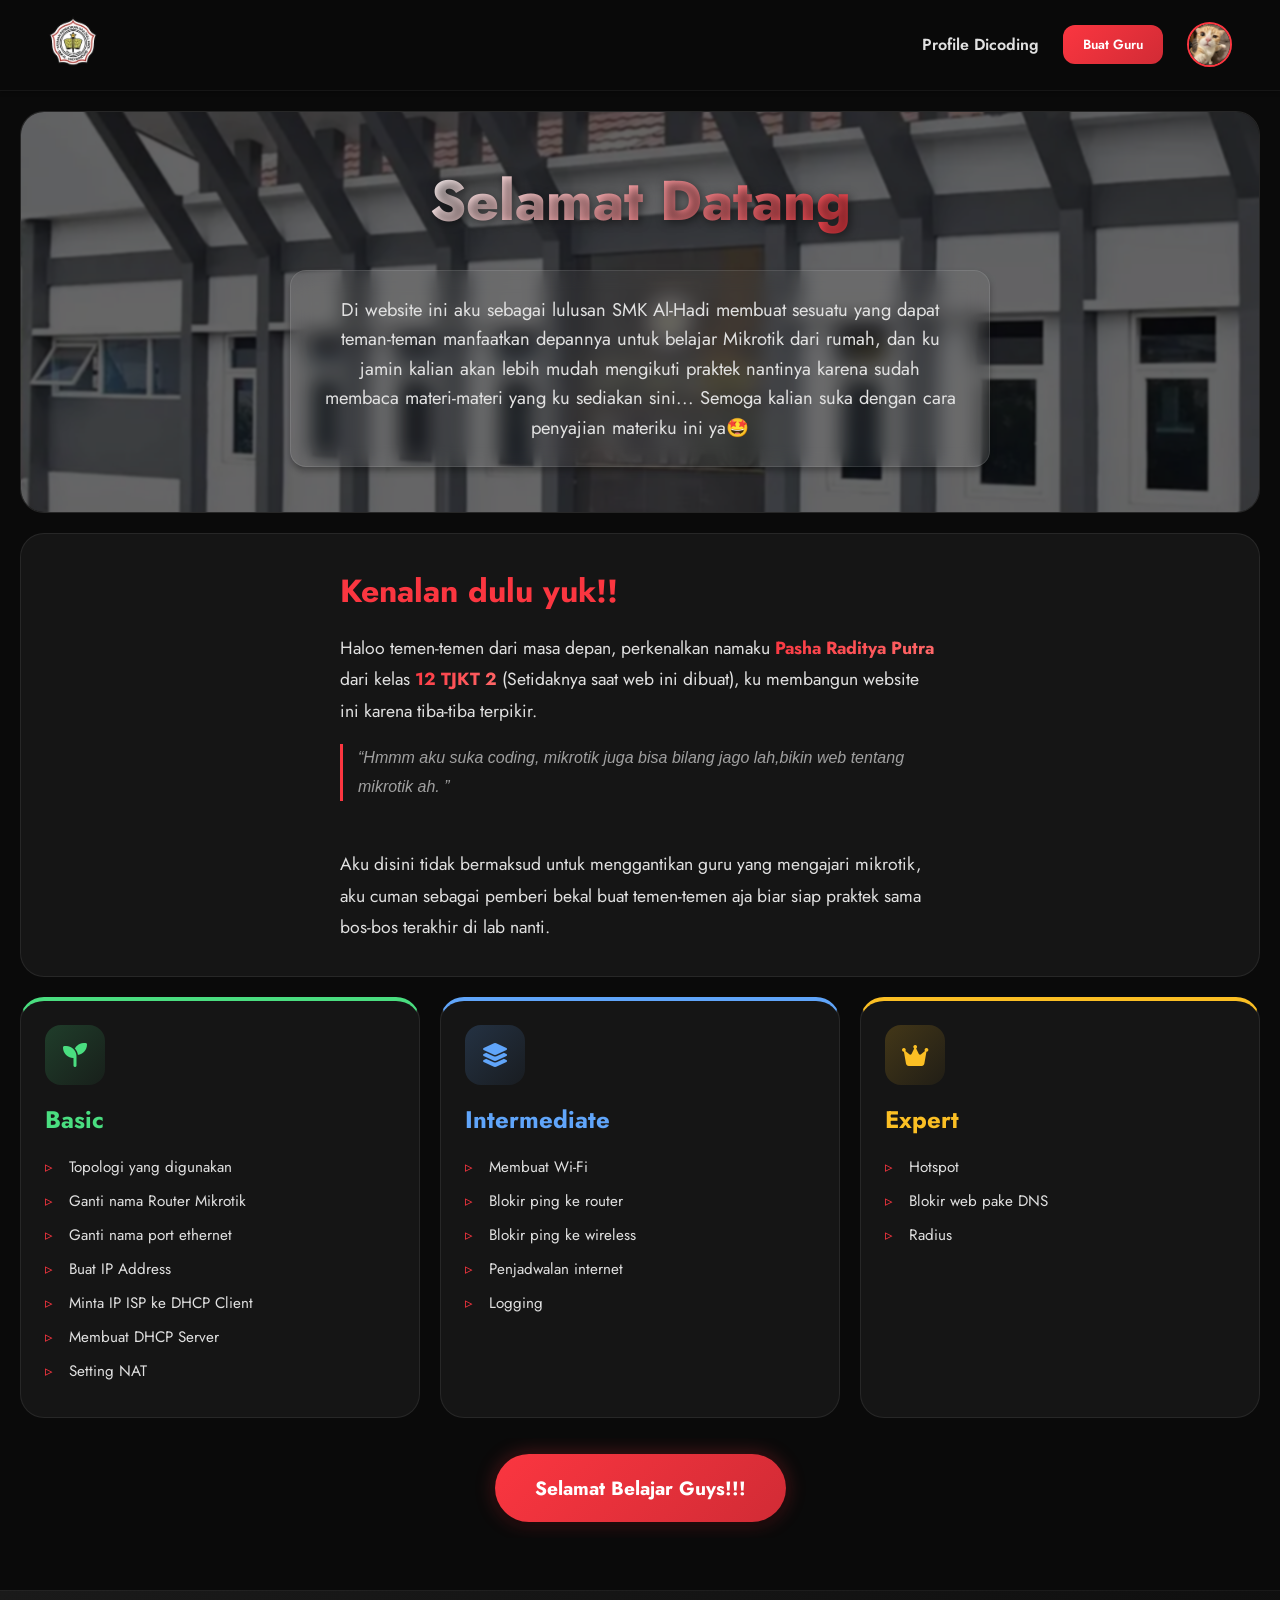
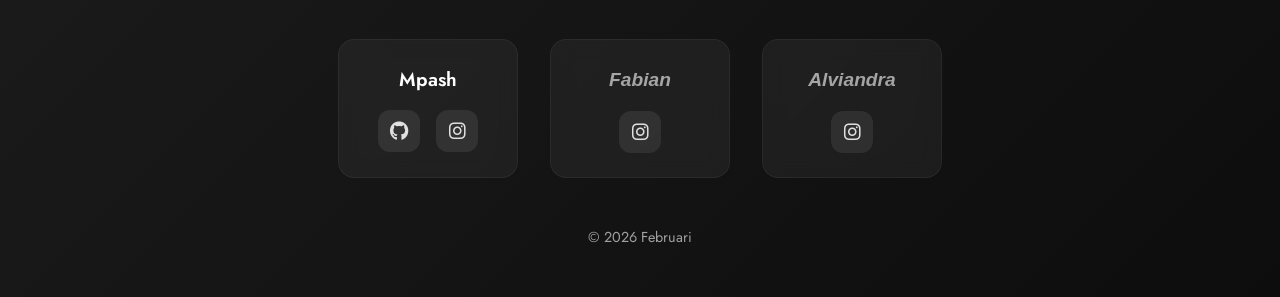
==== commit 363cd9e7: "Big Update 3" ====
--- a/index.html
+++ b/index.html
@@ -71,15 +71,15 @@
           <div class="hero-content">
             <h1>Selamat Datang</h1>
             <p>
-              Di website ini saya sebagai lulusan
+              Di website ini aku sebagai lulusan
               SMK Al-Hadi membuat sesuatu yang
               dapat teman-teman manfaatkan
               depannya untuk belajar Mikrotik dari
-              rumah, dan saya jamin kalian akan
+              rumah, dan ku jamin kalian akan
               lebih mudah mengikuti praktek
               nantinya karena sudah membaca
-              materi-materi yang saya sediakan
-              sini...Semoga kalian suka dengan
+              materi-materi yang ku sediakan
+              sini... Semoga kalian suka dengan
               cara penyajian materiku ini ya🤩
             </p>
           </div>
@@ -93,11 +93,11 @@
             <h2>Kenalan dulu yuk!!</h2>
             <p>
               Haloo temen-temen dari masa depan,
-              perkenalkan saya
+              perkenalkan namaku
               <span>Pasha Raditya Putra</span>
               dari kelas
               <span>12 TJKT 2</span> (Setidaknya
-              saat web ini dibuat), saya membangun
+              saat web ini dibuat), ku membangun
               website ini karena tiba-tiba
               terpikir.<br />
               <q
@@ -105,17 +105,13 @@
                 juga bisa bilang jago lah,bikin
                 web tentang mikrotik ah. </q
               ><br />
-              saya tidak bermaksud untuk pengganti
-              guru yang mengajari mikrotik, saya
-              hanya sebagai pemberi bekal buat
-              temen-temen aja biar siap praktek
-              sama bos-bos terakhir di lab nanti.
+              Aku disini tidak bermaksud untuk
+              menggantikan guru yang mengajari
+              mikrotik, aku cuman sebagai pemberi
+              bekal buat temen-temen aja biar siap
+              praktek sama bos-bos terakhir di lab
+              nanti.
             </p>
-          </div>
-          <div class="kanan">
-            <img
-              src="./assets/images/Lainnya/profile.webp"
-              alt="Foto saya" />
           </div>
         </article>
       </section>
--- a/assets/styling/index.css
+++ b/assets/styling/index.css
@@ -25,6 +25,17 @@
   box-sizing: border-box;
 }
 
+/* Text Selection Color - Landing Page (Red) */
+::selection {
+  background-color: #fb3640;
+  color: #ffffff;
+}
+
+::-moz-selection {
+  background-color: #fb3640;
+  color: #ffffff;
+}
+
 body {
   font-family: "Jost", sans-serif;
   background-color: var(--background-dark);
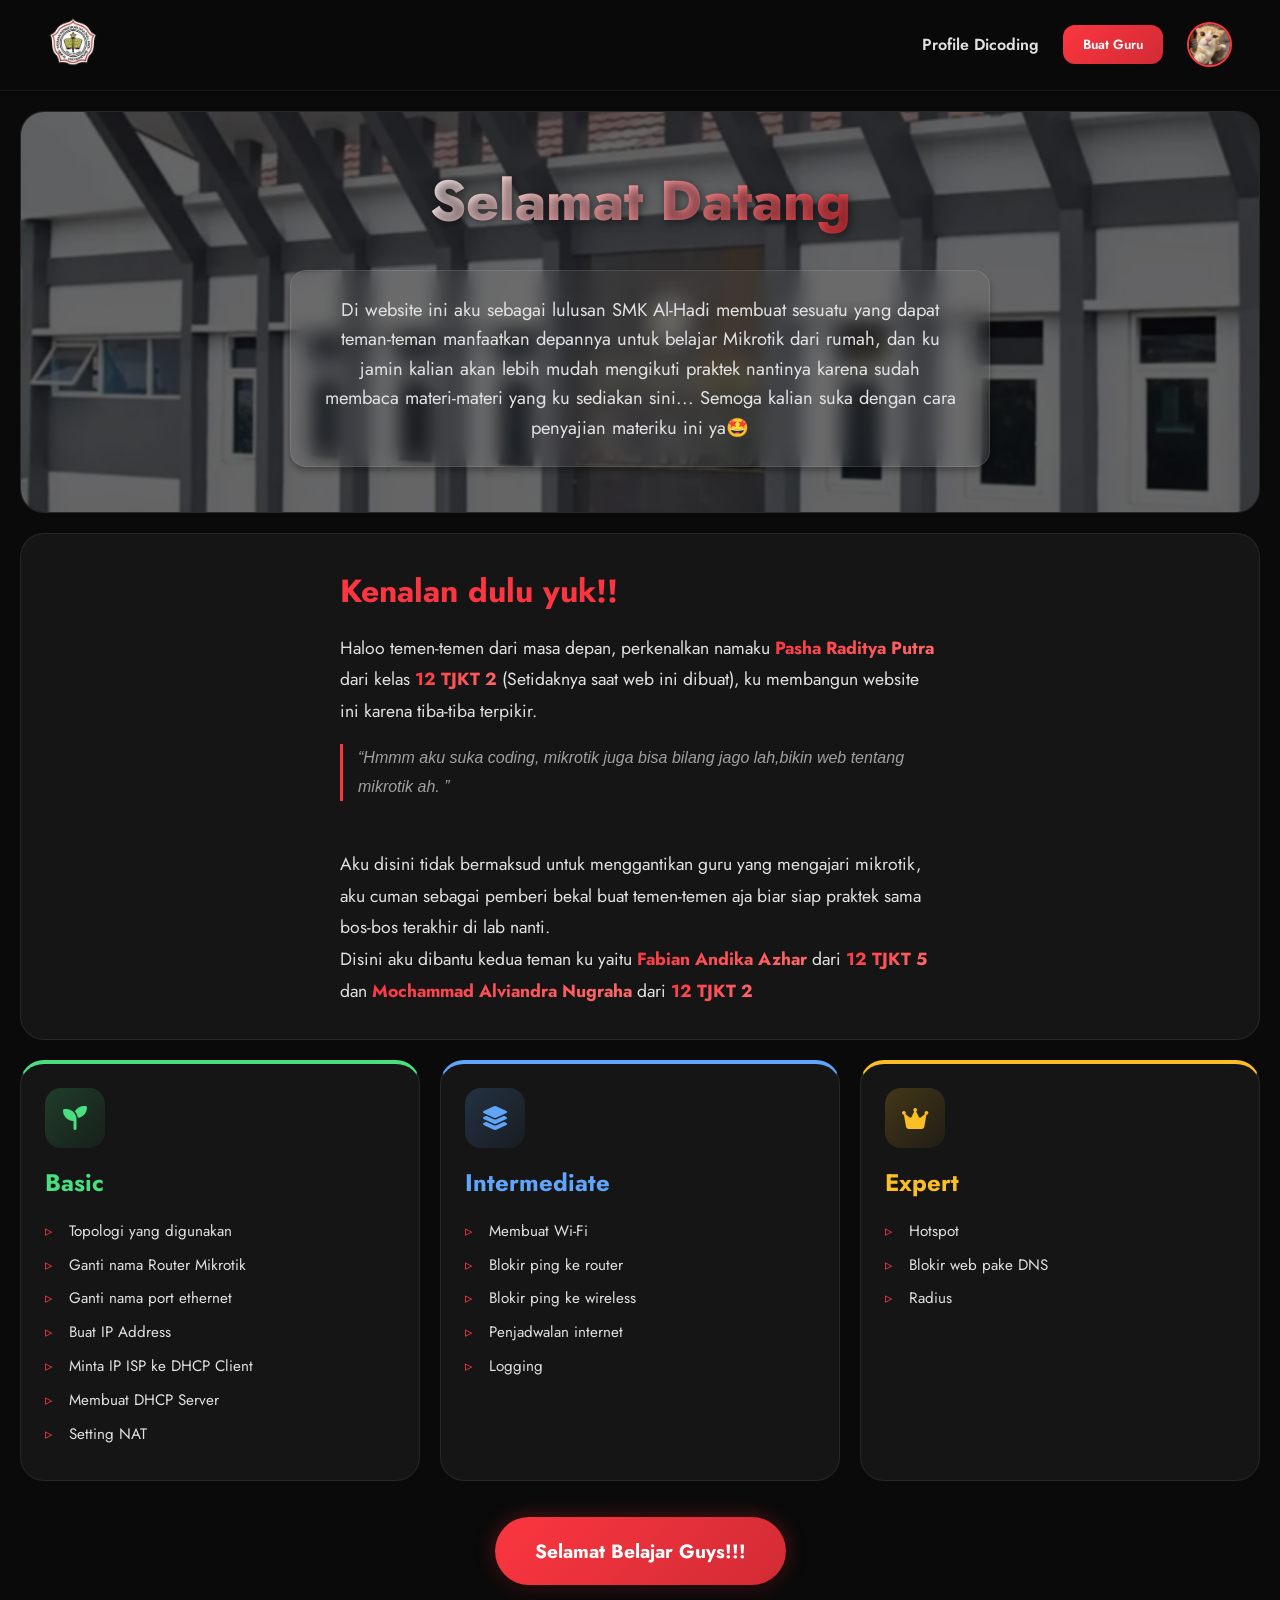
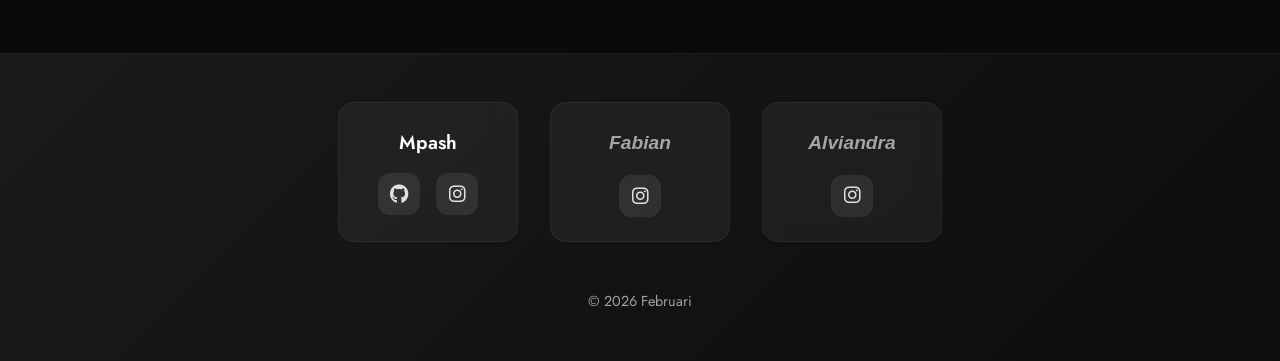
==== commit 9fcd432d: "Trio" ====
--- a/index.html
+++ b/index.html
@@ -18,6 +18,24 @@
     <link
       rel="stylesheet"
       href="https://cdnjs.cloudflare.com/ajax/libs/font-awesome/6.4.0/css/all.min.css" />
+
+    <link
+      rel="apple-touch-icon"
+      sizes="180x180"
+      href="./assets/icon/apple-touch-icon.png" />
+    <link
+      rel="icon"
+      type="image/png"
+      sizes="32x32"
+      href="./assets/icon/favicon-32x32.png" />
+    <link
+      rel="icon"
+      type="image/png"
+      sizes="16x16"
+      href="./assets/icon/favicon-16x16.png" />
+    <link
+      rel="manifest"
+      href="./assets/icon/site.webmanifest" />
     <link
       rel="stylesheet"
       href="./assets/styling/index.css" />
@@ -112,6 +130,17 @@
               praktek sama bos-bos terakhir di lab
               nanti.
             </p>
+
+            <p>
+              Disini aku dibantu kedua teman ku
+              yaitu
+              <span>Fabian Andika Azhar</span>
+              dari <span>12 TJKT 5</span> dan
+              <span
+                >Mochammad Alviandra Nugraha</span
+              >
+              dari <span>12 TJKT 2</span>
+            </p>
           </div>
         </article>
       </section>
@@ -231,7 +260,7 @@
           </h3>
           <div class="social-links">
             <a
-              href="#"
+              href="https://www.instagram.com/fabiannnddd"
               target="_blank"
               title="Instagram"
               ><i class="fab fa-instagram"></i
@@ -246,7 +275,7 @@
           </h3>
           <div class="social-links">
             <a
-              href="#"
+              href="https://www.instagram.com/vinnnz08_"
               target="_blank"
               title="Instagram"
               ><i class="fab fa-instagram"></i
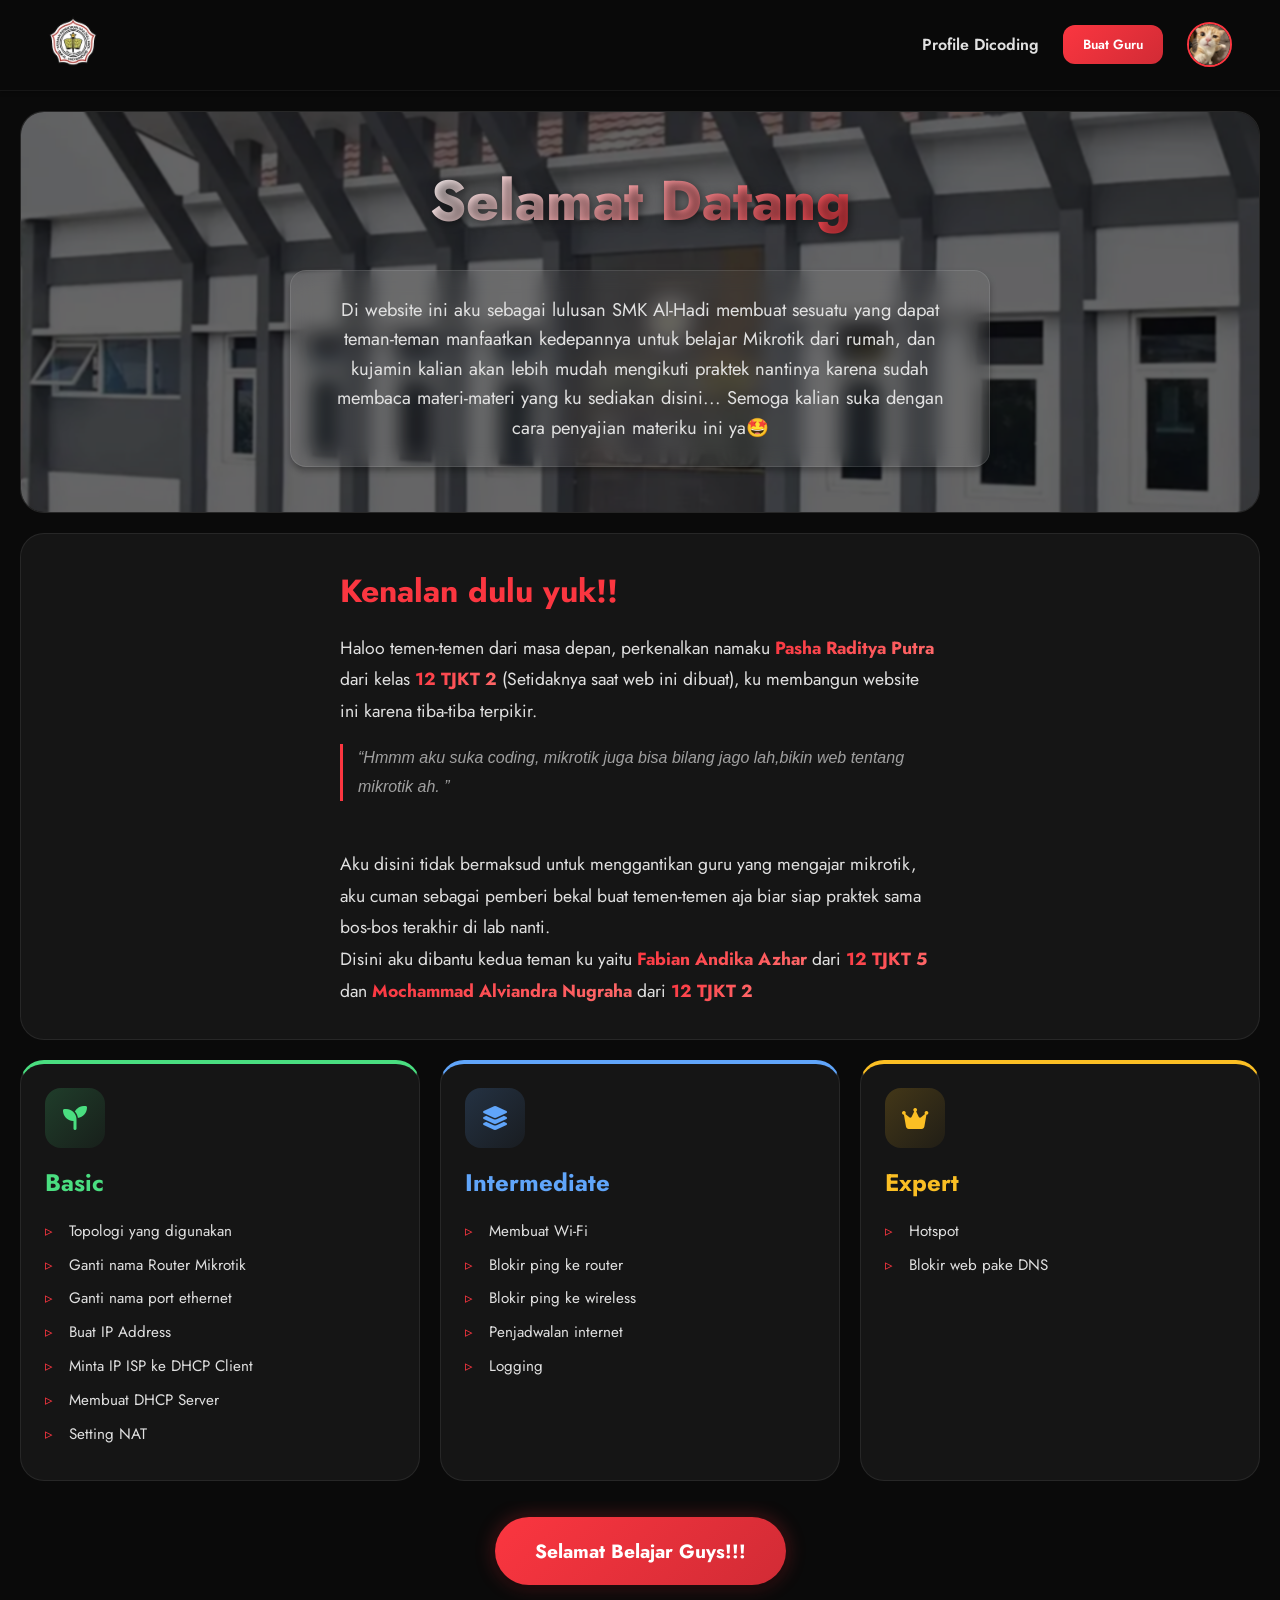
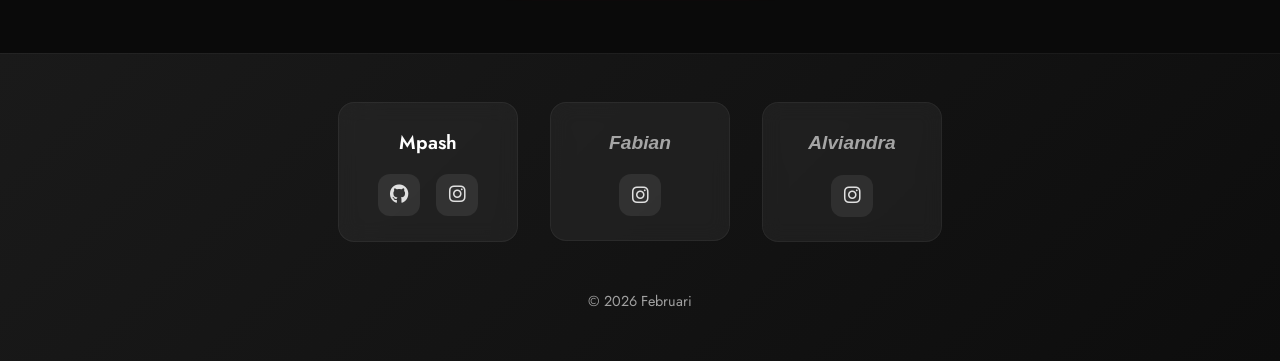
==== commit 0f1af9e0: "Update Style, biar gak terlalu kecil bagian modulnya" ====
--- a/index.html
+++ b/index.html
@@ -92,12 +92,12 @@
               Di website ini aku sebagai lulusan
               SMK Al-Hadi membuat sesuatu yang
               dapat teman-teman manfaatkan
-              depannya untuk belajar Mikrotik dari
-              rumah, dan ku jamin kalian akan
+              kedepannya untuk belajar Mikrotik dari
+              rumah, dan kujamin kalian akan
               lebih mudah mengikuti praktek
               nantinya karena sudah membaca
               materi-materi yang ku sediakan
-              sini... Semoga kalian suka dengan
+              disini... Semoga kalian suka dengan
               cara penyajian materiku ini ya🤩
             </p>
           </div>
@@ -124,7 +124,7 @@
                 web tentang mikrotik ah. </q
               ><br />
               Aku disini tidak bermaksud untuk
-              menggantikan guru yang mengajari
+              menggantikan guru yang mengajar
               mikrotik, aku cuman sebagai pemberi
               bekal buat temen-temen aja biar siap
               praktek sama bos-bos terakhir di lab
@@ -194,7 +194,6 @@
           <ol>
             <li>Hotspot</li>
             <li>Blokir web pake DNS</li>
-            <li>Radius</li>
           </ol>
         </div>
       </section>
@@ -219,14 +218,14 @@
           <p>
             Pak/Bu Pasha izin bikin website
             tentang mikrotik ini, karena Pasha
-            selalu pengen ajarin adik kelas soal
-            hal yang depannya bakal mereka jalanin
-            gitu, cuman sini Pasha ngga ada maksud
+            selalu pengen ngajarin adik kelas soal
+            hal yang kedepannya bakal mereka jalanin
+            gitu, cuman disini Pasha ngga ada maksud
             mendahului apa yang Bapak/Ibu
             sampaikan ke temen-temen, jadi pure
             ini Pasha pengen bikin satu project
             yang jadi dan terpakai dengan isi yang
-            relevan di Jurusan TJKT bu terutama
+            relevan di Jurusan TJKT Pak/Bu terutama
             kelas 12
           </p>
         </article>
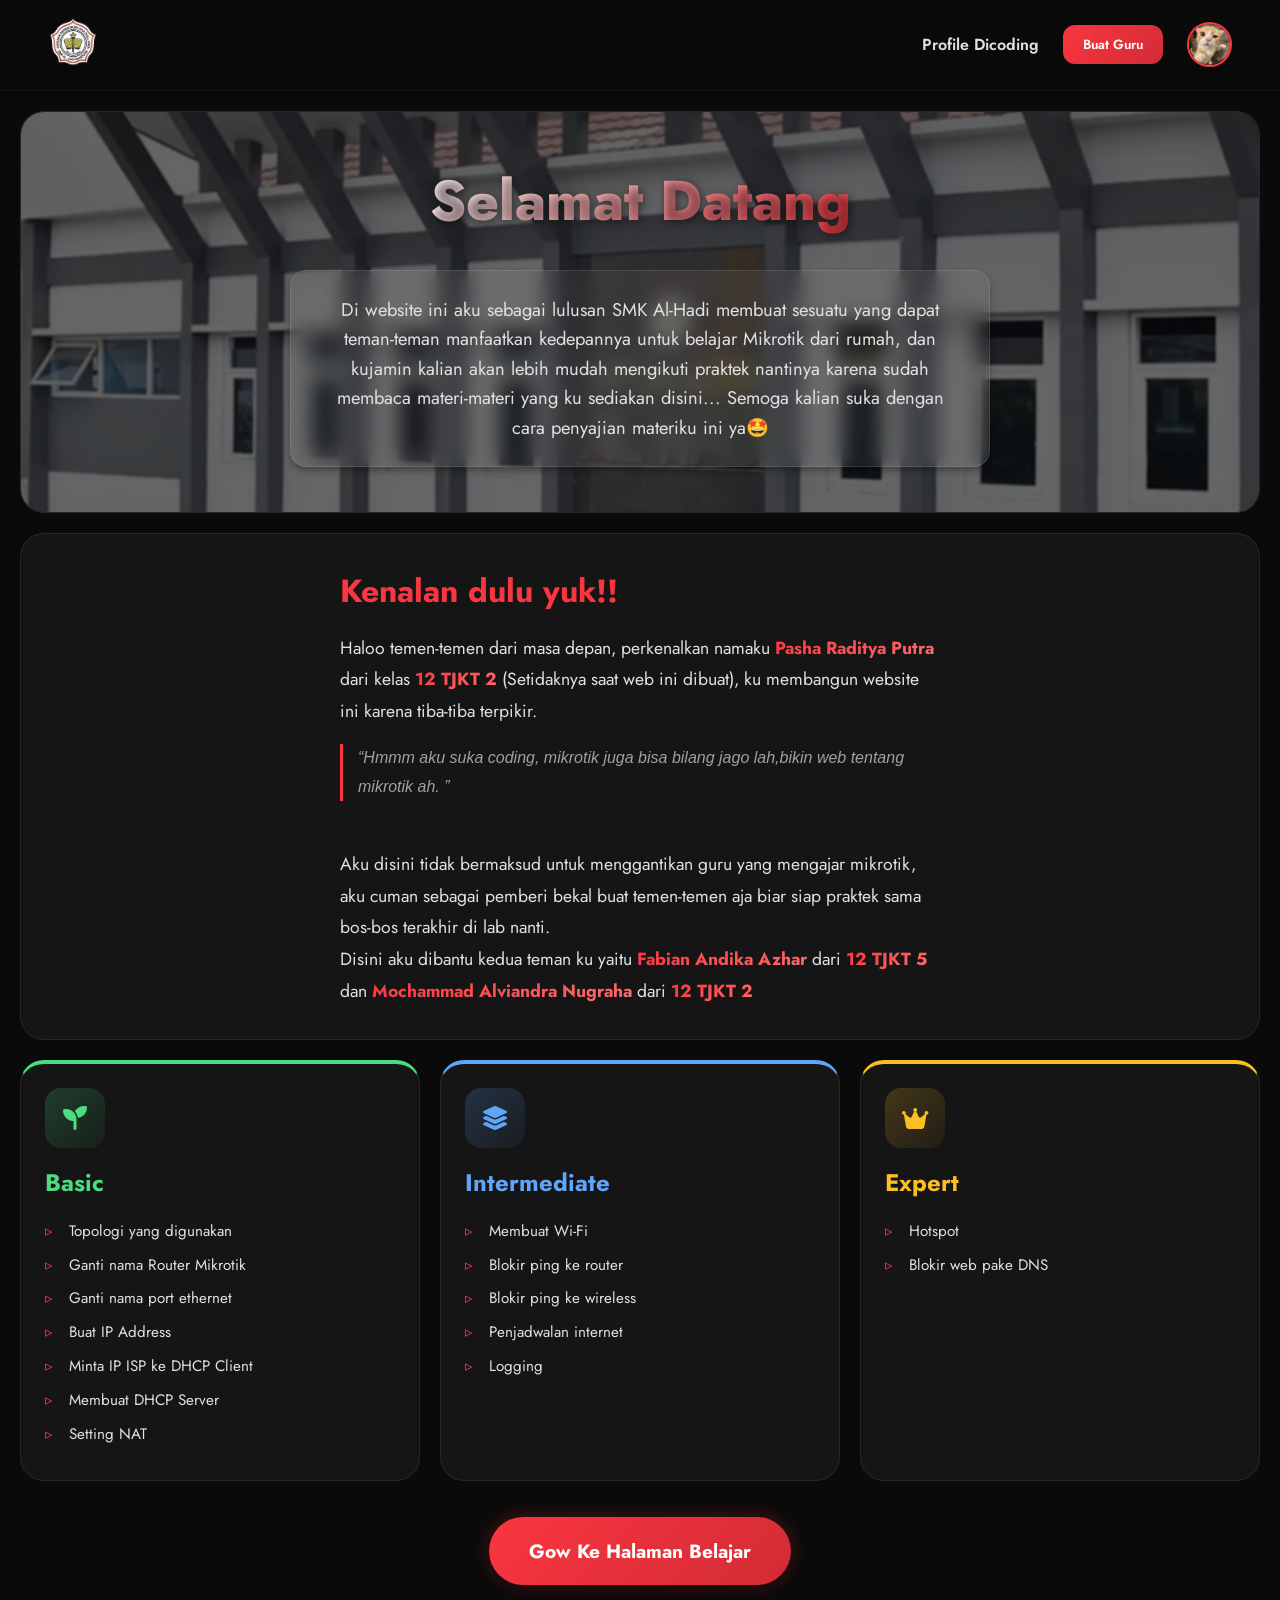
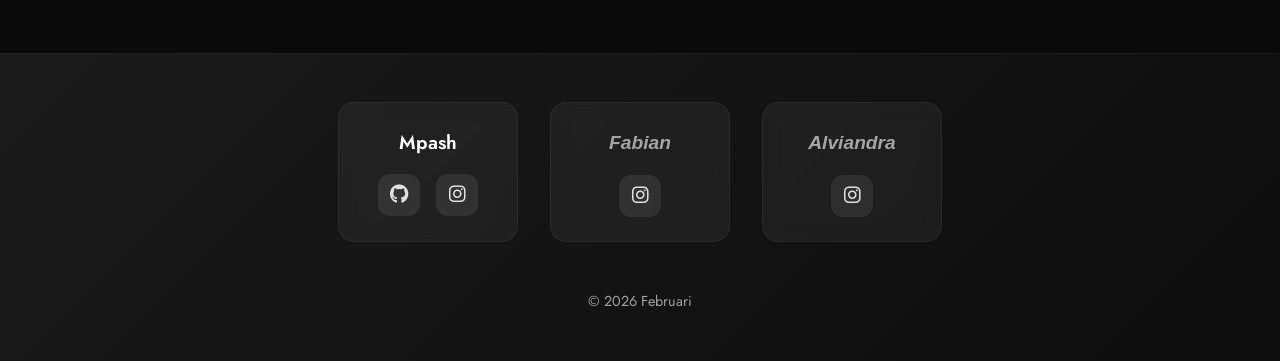
==== commit 68648c6c: "Ubah label tombol" ====
--- a/index.html
+++ b/index.html
@@ -201,7 +201,7 @@
       <!-- CTA Card - Bento -->
       <section class="bento-item cta-bento">
         <button class="last" id="belajar">
-          Selamat Belajar Guys!!!
+          Gow Ke Halaman Belajar
         </button>
       </section>
 
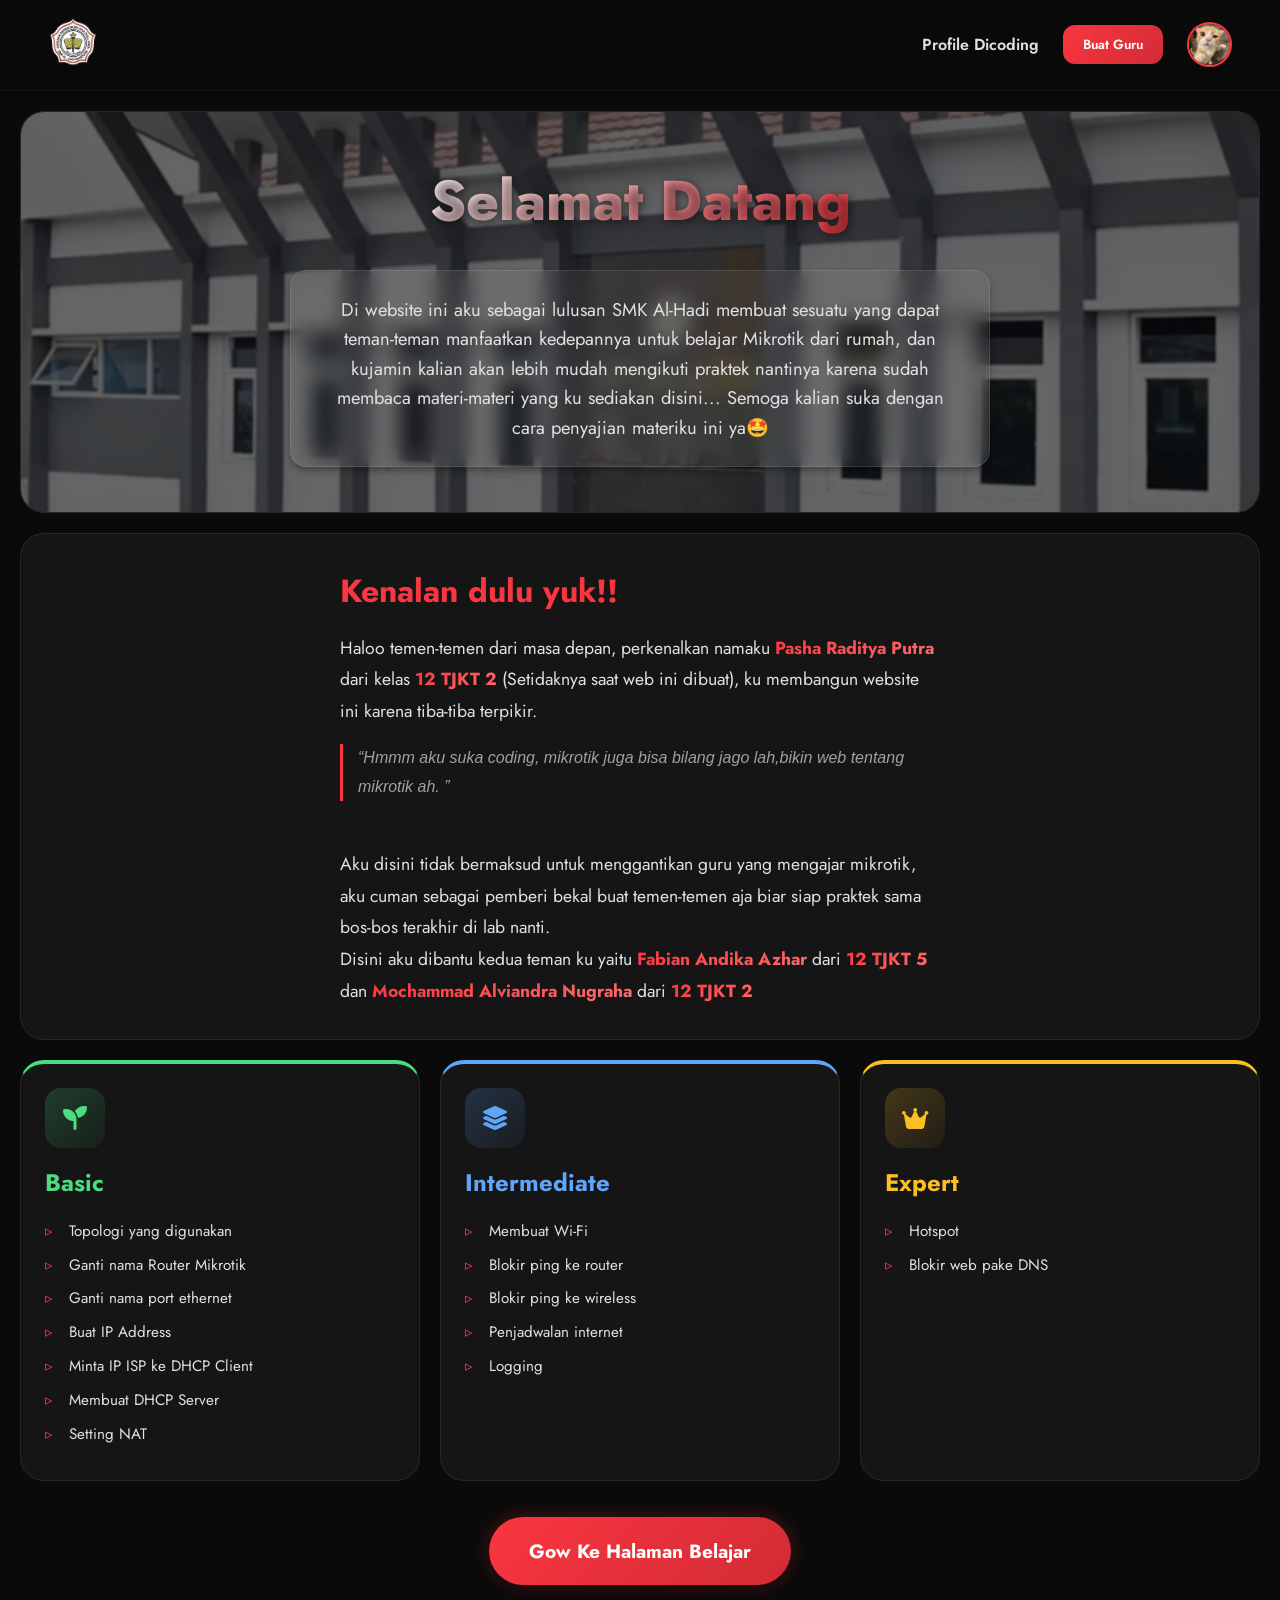
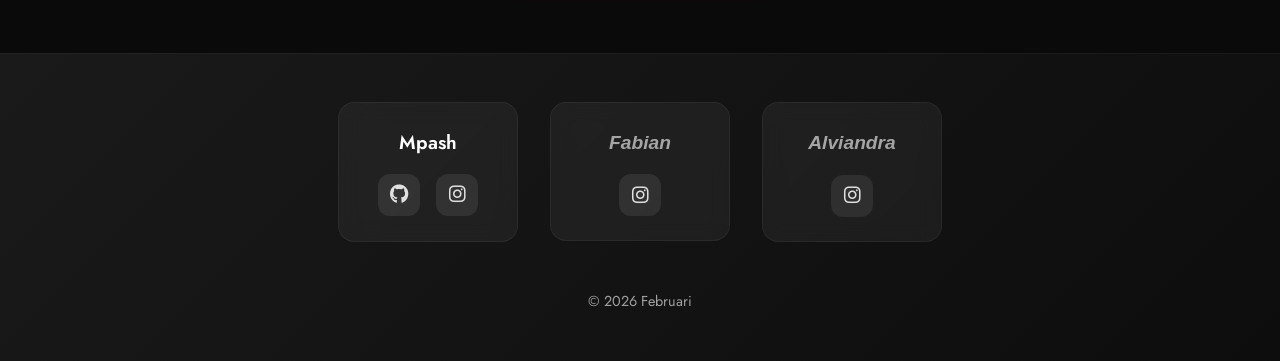
==== commit d1baf09a: "Update Analytics" ====
--- a/index.html
+++ b/index.html
@@ -288,5 +288,9 @@
     </footer>
 
     <script src="./assets/js/index.js"></script>
+    <script>
+      window.va = window.va || function () { (window.vaq = window.vaq || []).push(arguments); };
+    </script>
+    <script defer src="/_vercel/insights/script.js"></script>
   </body>
 </html>
